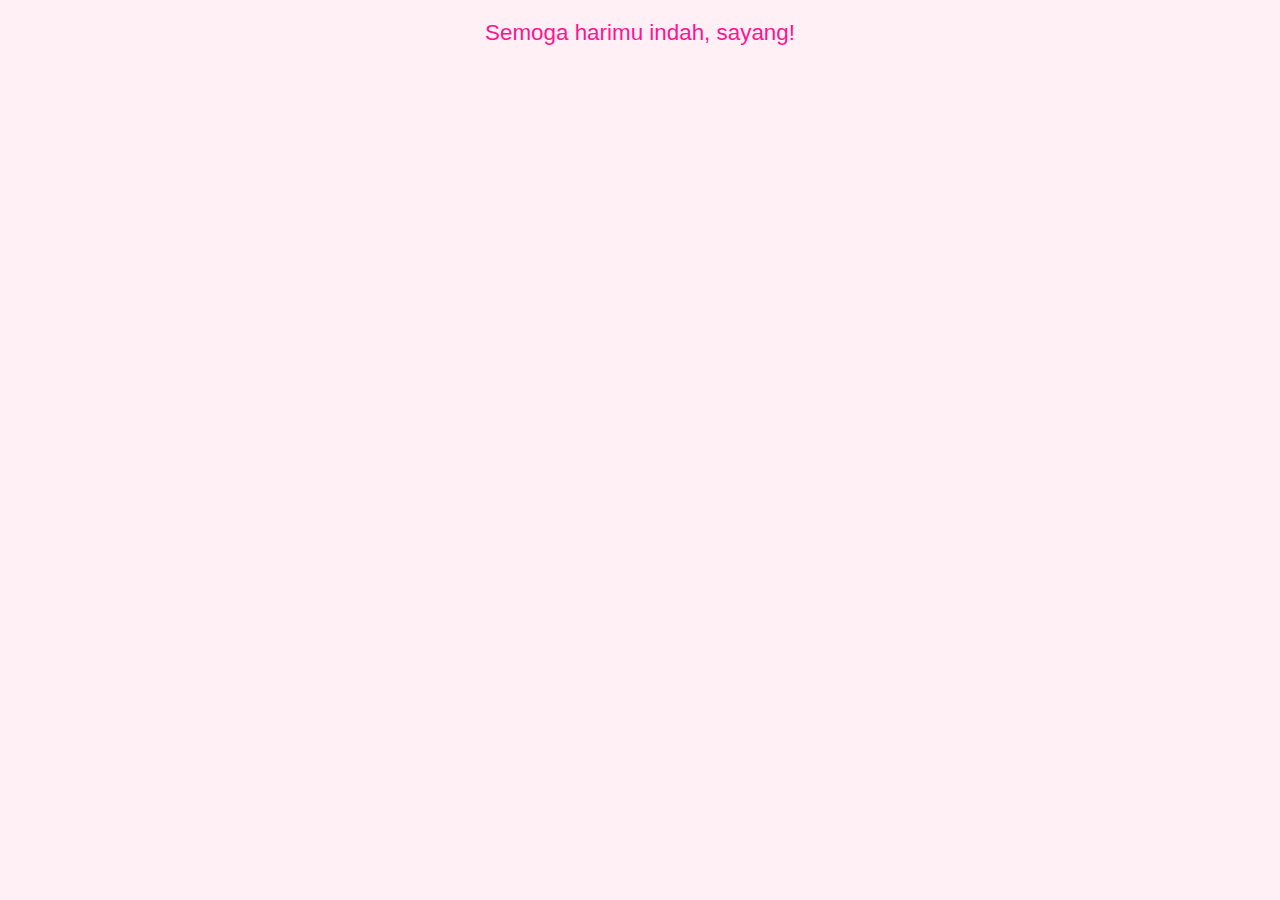
==== semangat/flower.html @ 24b4e1b2 "Update flower.html" ====
<!DOCTYPE html>
<html lang="id">
<head>
  <meta charset="UTF-8">
  <meta name="viewport" content="width=device-width, initial-scale=1.0">
  <title>Bunga Pink Ramai</title>
  <style>
    body {
      margin: 0;
      padding: 0;
      background: #fff0f5;
      display: flex;
      flex-direction: column;
      align-items: center;
      justify-content: flex-start;
      min-height: 100vh;
      font-family: 'Poppins', sans-serif;
    }

    .bunga-wrapper {
      display: flex;
      flex-wrap: wrap;
      justify-content: center;
      align-items: center;
      gap: 20px;
      margin-top: 30px;
    }

    .flower-pink {
      position: relative;
      width: 100px;
      height: 100px;
      animation: fadeIn 1s ease-in;
    }

    .flower-pink.large {
      width: 150px;
      height: 150px;
    }

    .petal {
      width: 60px;
      height: 60px;
      background: #ff69b4;
      border-radius: 50%;
      position: absolute;
      top: 20px;
      left: 20px;
      transform-origin: center;
      opacity: 0;
      animation: bloom 1s ease-out forwards;
    }

    .large .petal {
      width: 80px;
      height: 80px;
      background: #ff1493;
    }

    /* Kelopak luar */
    .petal:nth-child(1) { transform: rotate(0deg) translate(40px); animation-delay: 0.2s; }
    .petal:nth-child(2) { transform: rotate(45deg) translate(40px); animation-delay: 0.3s; }
    .petal:nth-child(3) { transform: rotate(90deg) translate(40px); animation-delay: 0.4s; }
    .petal:nth-child(4) { transform: rotate(135deg) translate(40px); animation-delay: 0.5s; }
    .petal:nth-child(5) { transform: rotate(180deg) translate(40px); animation-delay: 0.6s; }
    .petal:nth-child(6) { transform: rotate(225deg) translate(40px); animation-delay: 0.7s; }
    .petal:nth-child(7) { transform: rotate(270deg) translate(40px); animation-delay: 0.8s; }
    .petal:nth-child(8) { transform: rotate(315deg) translate(40px); animation-delay: 0.9s; }

    @keyframes bloom {
      from { transform: scale(0) translate(40px); opacity: 0; }
      to { transform: scale(1) translate(40px); opacity: 1; }
    }

    @keyframes fadeIn {
      from { opacity: 0; transform: scale(0.9); }
      to { opacity: 1; transform: scale(1); }
    }

    .message {
      text-align: center;
      color: #ff1493;
      font-size: 1.4rem;
      margin-top: 20px;
      padding: 0 1rem;
    }

    @media screen and (max-width: 600px) {
      .message {
        font-size: 1.1rem;
      }
    }
  </style>
</head>
<body>

<audio autoplay loop>
  <source src="audio/tulus-hati-hati-di-jalan.mp3" type="audio/mpeg">
  Your browser does not support the audio element.
</audio>

  <div class="message">Semoga harimu indah, sayang!</div>
  <div class="bunga-wrapper">
    <!-- Bunga utama berlapis -->
    <div class="flower-pink large">
      <div class="petal"></div><div class="petal"></div>
      <div class="petal"></div><div class="petal"></div>
      <div class="petal"></div><div class="petal"></div>
      <div class="petal"></div><div class="petal"></div>
    </div>
    <!-- Beberapa bunga kecil -->
    <div class="flower-pink">
      <div class="petal"></div><div class="petal"></div>
      <div class="petal"></div><div class="petal"></div>
      <div class="petal"></div><div class="petal"></div>
      <div class="petal"></div><div class="petal"></div>
    </div>
    <div class="flower-pink">
      <div class="petal"></div><div class="petal"></div>
      <div class="petal"></div><div class="petal"></div>
      <div class="petal"></div><div class="petal"></div>
      <div class="petal"></div><div class="petal"></div>
    </div>
    <div class="flower-pink">
      <div class="petal"></div><div class="petal"></div>
      <div class="petal"></div><div class="petal"></div>
      <div class="petal"></div><div class="petal"></div>
      <div class="petal"></div><div class="petal"></div>
    </div>
  </div>
</body>
</html>
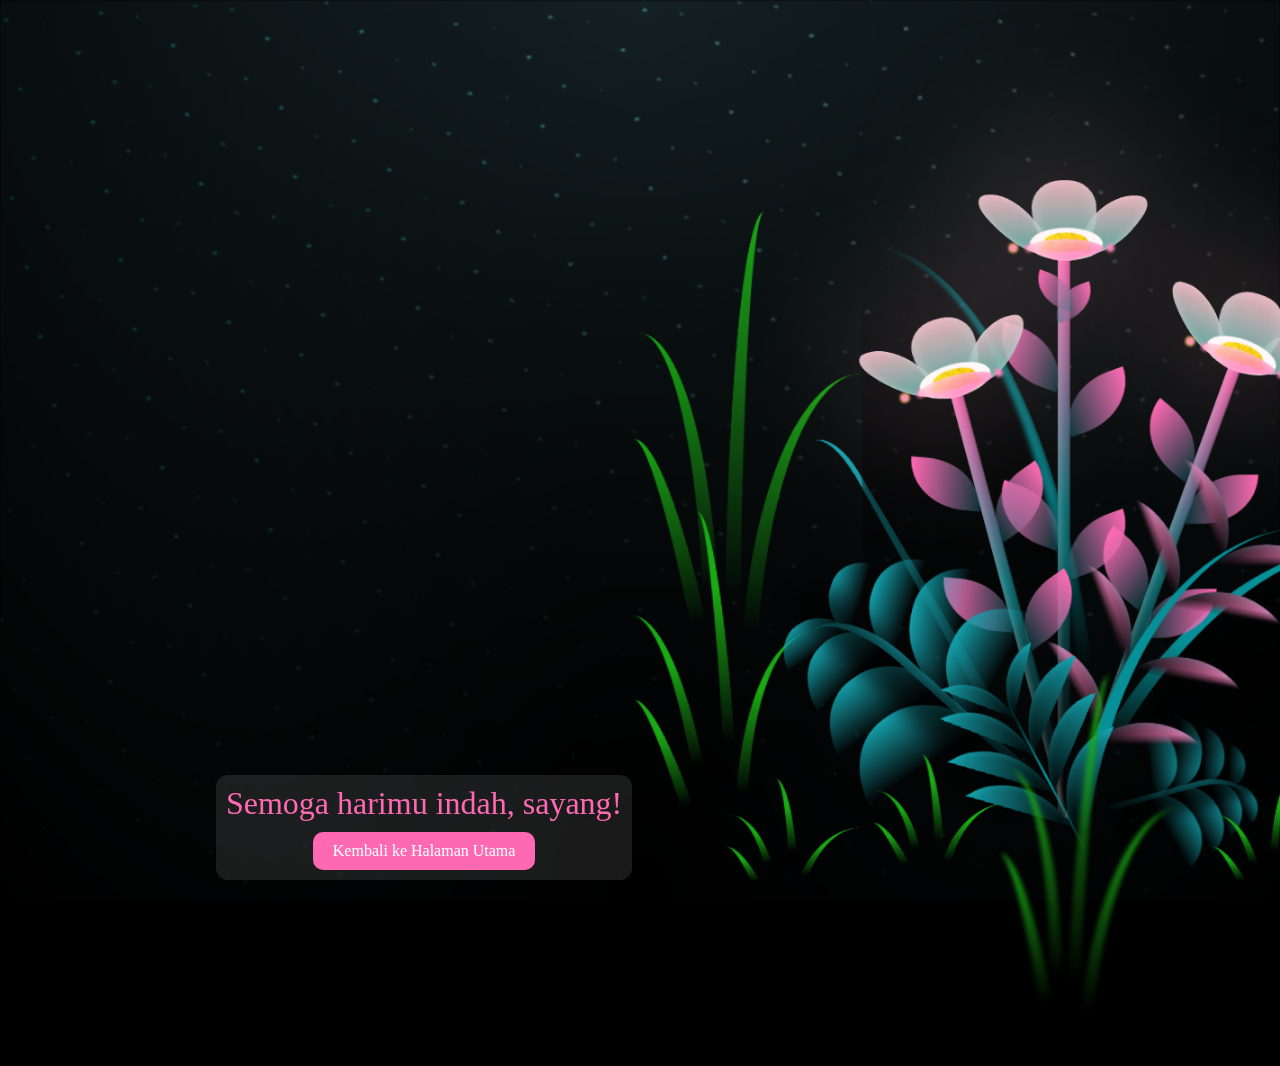
==== commit 0b1cd116: "Update flower.html" ====
--- a/semangat/flower.html
+++ b/semangat/flower.html
@@ -1,133 +1,409 @@
-
 <!DOCTYPE html>
-<html lang="id">
+<html lang="en">
 <head>
-  <meta charset="UTF-8">
-  <meta name="viewport" content="width=device-width, initial-scale=1.0">
-  <title>Bunga Pink Ramai</title>
-  <style>
+    <meta charset="UTF-8">
+    <meta http-equiv="X-UA-Compatible" content="IE=edge">
+    <meta name="viewport" content="width=device-width, initial-scale=1.0">
+    <link rel="stylesheet" href="css/main.css">
+    <link rel="icon" href="img/flowers.png" type="image/x-icon">
+    <title>flowers</title>
+
+    <style>
+        .flower-message {
+            text-align: center;
+            color: #ff69b4;
+            font-size: 1.5rem;
+            margin: 20px auto;
+            animation: fadeIn 2s ease-in-out;
+            max-width: 90%;
+        }
+
+        .flower-message p {
+            margin: 0;
+        }
+
+        .flower-message a {
+            display: inline-block;
+            margin-top: 10px;
+            padding: 10px 20px;
+            background: #ff69b4;
+            color: white;
+            text-decoration: none;
+            border-radius: 10px;
+            font-size: 1rem;
+            transition: background 0.3s ease;
+        }
+
+        .flower-message a:hover {
+            background: #ff85c1;
+        }
+
+        @keyframes fadeIn {
+            from { opacity: 0; transform: translateY(-10px); }
+            to { opacity: 1; transform: translateY(0); }
+        }
+
+        @media screen and (max-width: 600px) {
+            .flower-message {
+                font-size: 1.2rem;
+            }
+            .flower-message a {
+                font-size: 0.9rem;
+                padding: 8px 16px;
+            }
+        }
+    </style>
+
+
+<style>
     body {
-      margin: 0;
-      padding: 0;
-      background: #fff0f5;
-      display: flex;
-      flex-direction: column;
-      align-items: center;
-      justify-content: flex-start;
-      min-height: 100vh;
-      font-family: 'Poppins', sans-serif;
+        margin: 0;
+        padding: 0;
+        overflow-x: hidden;
     }
 
-    .bunga-wrapper {
-      display: flex;
-      flex-wrap: wrap;
-      justify-content: center;
-      align-items: center;
-      gap: 20px;
-      margin-top: 30px;
+    .flowers {
+        display: flex;
+        justify-content: center;
+        align-items: center;
+        flex-wrap: wrap;
+        margin: 20px auto 0 auto;
+        max-width: 100%;
     }
 
-    .flower-pink {
-      position: relative;
-      width: 100px;
-      height: 100px;
-      animation: fadeIn 1s ease-in;
+    .flower-message {
+        position: relative;
+        z-index: 10;
+        background: rgba(255, 255, 255, 0.1);
+        padding: 10px;
+        border-radius: 12px;
     }
 
-    .flower-pink.large {
-      width: 150px;
-      height: 150px;
+    @media screen and (max-width: 574px) {
+        .flower-message {
+            font-size: 1rem;
+            padding: 8px;
+        }
+
+        .flower-message a {
+            font-size: 0.85rem;
+            padding: 6px 14px;
+        }
     }
-
-    .petal {
-      width: 60px;
-      height: 60px;
-      background: #ff69b4;
-      border-radius: 50%;
-      position: absolute;
-      top: 20px;
-      left: 20px;
-      transform-origin: center;
-      opacity: 0;
-      animation: bloom 1s ease-out forwards;
-    }
-
-    .large .petal {
-      width: 80px;
-      height: 80px;
-      background: #ff1493;
-    }
-
-    /* Kelopak luar */
-    .petal:nth-child(1) { transform: rotate(0deg) translate(40px); animation-delay: 0.2s; }
-    .petal:nth-child(2) { transform: rotate(45deg) translate(40px); animation-delay: 0.3s; }
-    .petal:nth-child(3) { transform: rotate(90deg) translate(40px); animation-delay: 0.4s; }
-    .petal:nth-child(4) { transform: rotate(135deg) translate(40px); animation-delay: 0.5s; }
-    .petal:nth-child(5) { transform: rotate(180deg) translate(40px); animation-delay: 0.6s; }
-    .petal:nth-child(6) { transform: rotate(225deg) translate(40px); animation-delay: 0.7s; }
-    .petal:nth-child(7) { transform: rotate(270deg) translate(40px); animation-delay: 0.8s; }
-    .petal:nth-child(8) { transform: rotate(315deg) translate(40px); animation-delay: 0.9s; }
-
-    @keyframes bloom {
-      from { transform: scale(0) translate(40px); opacity: 0; }
-      to { transform: scale(1) translate(40px); opacity: 1; }
-    }
-
-    @keyframes fadeIn {
-      from { opacity: 0; transform: scale(0.9); }
-      to { opacity: 1; transform: scale(1); }
-    }
-
-    .message {
-      text-align: center;
-      color: #ff1493;
-      font-size: 1.4rem;
-      margin-top: 20px;
-      padding: 0 1rem;
-    }
-
-    @media screen and (max-width: 600px) {
-      .message {
-        font-size: 1.1rem;
-      }
-    }
-  </style>
+</style>
+
 </head>
-<body>
+<body class="container">
 
 <audio autoplay loop>
-  <source src="audio/tulus-hati-hati-di-jalan.mp3" type="audio/mpeg">
-  Your browser does not support the audio element.
+    <source src="audio/tulus-hati-hati-di-jalan.mp3" type="audio/mpeg">
+    Your browser does not support the audio element.
 </audio>
 
-  <div class="message">Semoga harimu indah, sayang!</div>
-  <div class="bunga-wrapper">
-    <!-- Bunga utama berlapis -->
-    <div class="flower-pink large">
-      <div class="petal"></div><div class="petal"></div>
-      <div class="petal"></div><div class="petal"></div>
-      <div class="petal"></div><div class="petal"></div>
-      <div class="petal"></div><div class="petal"></div>
+
+    <div class="flower-message" style="text-align:center; color:#ff69b4; font-size:2rem; margin-top:20px;">
+        <p>Semoga harimu indah, sayang!</p>
+        <a href="index.html" style="display:inline-block; margin-top:10px; padding:10px 20px; background:#ff69b4; color:white; text-decoration:none; border-radius:10px;">Kembali ke Halaman Utama</a>
     </div>
-    <!-- Beberapa bunga kecil -->
-    <div class="flower-pink">
-      <div class="petal"></div><div class="petal"></div>
-      <div class="petal"></div><div class="petal"></div>
-      <div class="petal"></div><div class="petal"></div>
-      <div class="petal"></div><div class="petal"></div>
+
+  <!-- Pembuat code: https://codepen.io/mdusmanansari/pen/BamepLe -->
+    <div class="night"></div>
+    <div class="flowers">
+      <div class="flower flower--1">
+        <div class="flower__leafs flower__leafs--1">
+          <div class="flower__leaf flower__leaf--1"></div>
+          <div class="flower__leaf flower__leaf--2"></div>
+          <div class="flower__leaf flower__leaf--3"></div>
+          <div class="flower__leaf flower__leaf--4"></div>
+          <div class="flower__white-circle"></div>
+  
+          <div class="flower__light flower__light--1"></div>
+          <div class="flower__light flower__light--2"></div>
+          <div class="flower__light flower__light--3"></div>
+          <div class="flower__light flower__light--4"></div>
+          <div class="flower__light flower__light--5"></div>
+          <div class="flower__light flower__light--6"></div>
+          <div class="flower__light flower__light--7"></div>
+          <div class="flower__light flower__light--8"></div>
+  
+        </div>
+        <div class="flower__line">
+          <div class="flower__line__leaf flower__line__leaf--1"></div>
+          <div class="flower__line__leaf flower__line__leaf--2"></div>
+          <div class="flower__line__leaf flower__line__leaf--3"></div>
+          <div class="flower__line__leaf flower__line__leaf--4"></div>
+          <div class="flower__line__leaf flower__line__leaf--5"></div>
+          <div class="flower__line__leaf flower__line__leaf--6"></div>
+        </div>
+      </div>
+  
+      <div class="flower flower--2">
+        <div class="flower__leafs flower__leafs--2">
+          <div class="flower__leaf flower__leaf--1"></div>
+          <div class="flower__leaf flower__leaf--2"></div>
+          <div class="flower__leaf flower__leaf--3"></div>
+          <div class="flower__leaf flower__leaf--4"></div>
+          <div class="flower__white-circle"></div>
+  
+          <div class="flower__light flower__light--1"></div>
+          <div class="flower__light flower__light--2"></div>
+          <div class="flower__light flower__light--3"></div>
+          <div class="flower__light flower__light--4"></div>
+          <div class="flower__light flower__light--5"></div>
+          <div class="flower__light flower__light--6"></div>
+          <div class="flower__light flower__light--7"></div>
+          <div class="flower__light flower__light--8"></div>
+  
+        </div>
+        <div class="flower__line">
+          <div class="flower__line__leaf flower__line__leaf--1"></div>
+          <div class="flower__line__leaf flower__line__leaf--2"></div>
+          <div class="flower__line__leaf flower__line__leaf--3"></div>
+          <div class="flower__line__leaf flower__line__leaf--4"></div>
+        </div>
+      </div>
+  
+      <div class="flower flower--3">
+        <div class="flower__leafs flower__leafs--3">
+          <div class="flower__leaf flower__leaf--1"></div>
+          <div class="flower__leaf flower__leaf--2"></div>
+          <div class="flower__leaf flower__leaf--3"></div>
+          <div class="flower__leaf flower__leaf--4"></div>
+          <div class="flower__white-circle"></div>
+  
+          <div class="flower__light flower__light--1"></div>
+          <div class="flower__light flower__light--2"></div>
+          <div class="flower__light flower__light--3"></div>
+          <div class="flower__light flower__light--4"></div>
+          <div class="flower__light flower__light--5"></div>
+          <div class="flower__light flower__light--6"></div>
+          <div class="flower__light flower__light--7"></div>
+          <div class="flower__light flower__light--8"></div>
+  
+        </div>
+        <div class="flower__line">
+          <div class="flower__line__leaf flower__line__leaf--1"></div>
+          <div class="flower__line__leaf flower__line__leaf--2"></div>
+          <div class="flower__line__leaf flower__line__leaf--3"></div>
+          <div class="flower__line__leaf flower__line__leaf--4"></div>
+        </div>
+      </div>
+  
+      <div class="grow-ans" style="--d:1.2s">
+        <div class="flower__g-long">
+          <div class="flower__g-long__top"></div>
+          <div class="flower__g-long__bottom"></div>
+        </div>
+      </div>
+  
+      <div class="growing-grass">
+        <div class="flower__grass flower__grass--1">
+          <div class="flower__grass--top"></div>
+          <div class="flower__grass--bottom"></div>
+          <div class="flower__grass__leaf flower__grass__leaf--1"></div>
+          <div class="flower__grass__leaf flower__grass__leaf--2"></div>
+          <div class="flower__grass__leaf flower__grass__leaf--3"></div>
+          <div class="flower__grass__leaf flower__grass__leaf--4"></div>
+          <div class="flower__grass__leaf flower__grass__leaf--5"></div>
+          <div class="flower__grass__leaf flower__grass__leaf--6"></div>
+          <div class="flower__grass__leaf flower__grass__leaf--7"></div>
+          <div class="flower__grass__leaf flower__grass__leaf--8"></div>
+          <div class="flower__grass__overlay"></div>
+        </div>
+      </div>
+  
+      <div class="growing-grass">
+        <div class="flower__grass flower__grass--2">
+          <div class="flower__grass--top"></div>
+          <div class="flower__grass--bottom"></div>
+          <div class="flower__grass__leaf flower__grass__leaf--1"></div>
+          <div class="flower__grass__leaf flower__grass__leaf--2"></div>
+          <div class="flower__grass__leaf flower__grass__leaf--3"></div>
+          <div class="flower__grass__leaf flower__grass__leaf--4"></div>
+          <div class="flower__grass__leaf flower__grass__leaf--5"></div>
+          <div class="flower__grass__leaf flower__grass__leaf--6"></div>
+          <div class="flower__grass__leaf flower__grass__leaf--7"></div>
+          <div class="flower__grass__leaf flower__grass__leaf--8"></div>
+          <div class="flower__grass__overlay"></div>
+        </div>
+      </div>
+  
+      <div class="grow-ans" style="--d:2.4s">
+        <div class="flower__g-right flower__g-right--1">
+          <div class="leaf"></div>
+        </div>
+      </div>
+  
+      <div class="grow-ans" style="--d:2.8s">
+        <div class="flower__g-right flower__g-right--2">
+          <div class="leaf"></div>
+        </div>
+      </div>
+  
+      <div class="grow-ans" style="--d:2.8s">
+        <div class="flower__g-front">
+          <div class="flower__g-front__leaf-wrapper flower__g-front__leaf-wrapper--1">
+            <div class="flower__g-front__leaf"></div>
+          </div>
+          <div class="flower__g-front__leaf-wrapper flower__g-front__leaf-wrapper--2">
+            <div class="flower__g-front__leaf"></div>
+          </div>
+          <div class="flower__g-front__leaf-wrapper flower__g-front__leaf-wrapper--3">
+            <div class="flower__g-front__leaf"></div>
+          </div>
+          <div class="flower__g-front__leaf-wrapper flower__g-front__leaf-wrapper--4">
+            <div class="flower__g-front__leaf"></div>
+          </div>
+          <div class="flower__g-front__leaf-wrapper flower__g-front__leaf-wrapper--5">
+            <div class="flower__g-front__leaf"></div>
+          </div>
+          <div class="flower__g-front__leaf-wrapper flower__g-front__leaf-wrapper--6">
+            <div class="flower__g-front__leaf"></div>
+          </div>
+          <div class="flower__g-front__leaf-wrapper flower__g-front__leaf-wrapper--7">
+            <div class="flower__g-front__leaf"></div>
+          </div>
+          <div class="flower__g-front__leaf-wrapper flower__g-front__leaf-wrapper--8">
+            <div class="flower__g-front__leaf"></div>
+          </div>
+          <div class="flower__g-front__line"></div>
+        </div>
+      </div>
+  
+      <div class="grow-ans" style="--d:3.2s">
+        <div class="flower__g-fr">
+          <div class="leaf"></div>
+          <div class="flower__g-fr__leaf flower__g-fr__leaf--1"></div>
+          <div class="flower__g-fr__leaf flower__g-fr__leaf--2"></div>
+          <div class="flower__g-fr__leaf flower__g-fr__leaf--3"></div>
+          <div class="flower__g-fr__leaf flower__g-fr__leaf--4"></div>
+          <div class="flower__g-fr__leaf flower__g-fr__leaf--5"></div>
+          <div class="flower__g-fr__leaf flower__g-fr__leaf--6"></div>
+          <div class="flower__g-fr__leaf flower__g-fr__leaf--7"></div>
+          <div class="flower__g-fr__leaf flower__g-fr__leaf--8"></div>
+        </div>
+      </div>
+  
+      <div class="long-g long-g--0">
+        <div class="grow-ans" style="--d:3s">
+          <div class="leaf leaf--0"></div>
+        </div>
+        <div class="grow-ans" style="--d:2.2s">
+          <div class="leaf leaf--1"></div>
+        </div>
+        <div class="grow-ans" style="--d:3.4s">
+          <div class="leaf leaf--2"></div>
+        </div>
+        <div class="grow-ans" style="--d:3.6s">
+          <div class="leaf leaf--3"></div>
+        </div>
+      </div>
+  
+      <div class="long-g long-g--1">
+        <div class="grow-ans" style="--d:3.6s">
+          <div class="leaf leaf--0"></div>
+        </div>
+        <div class="grow-ans" style="--d:3.8s">
+          <div class="leaf leaf--1"></div>
+        </div>
+        <div class="grow-ans" style="--d:4s">
+          <div class="leaf leaf--2"></div>
+        </div>
+        <div class="grow-ans" style="--d:4.2s">
+          <div class="leaf leaf--3"></div>
+        </div>
+      </div>
+  
+      <div class="long-g long-g--2">
+        <div class="grow-ans" style="--d:4s">
+          <div class="leaf leaf--0"></div>
+        </div>
+        <div class="grow-ans" style="--d:4.2s">
+          <div class="leaf leaf--1"></div>
+        </div>
+        <div class="grow-ans" style="--d:4.4s">
+          <div class="leaf leaf--2"></div>
+        </div>
+        <div class="grow-ans" style="--d:4.6s">
+          <div class="leaf leaf--3"></div>
+        </div>
+      </div>
+  
+      <div class="long-g long-g--3">
+        <div class="grow-ans" style="--d:4s">
+          <div class="leaf leaf--0"></div>
+        </div>
+        <div class="grow-ans" style="--d:4.2s">
+          <div class="leaf leaf--1"></div>
+        </div>
+        <div class="grow-ans" style="--d:3s">
+          <div class="leaf leaf--2"></div>
+        </div>
+        <div class="grow-ans" style="--d:3.6s">
+          <div class="leaf leaf--3"></div>
+        </div>
+      </div>
+  
+      <div class="long-g long-g--4">
+        <div class="grow-ans" style="--d:4s">
+          <div class="leaf leaf--0"></div>
+        </div>
+        <div class="grow-ans" style="--d:4.2s">
+          <div class="leaf leaf--1"></div>
+        </div>
+        <div class="grow-ans" style="--d:3s">
+          <div class="leaf leaf--2"></div>
+        </div>
+        <div class="grow-ans" style="--d:3.6s">
+          <div class="leaf leaf--3"></div>
+        </div>
+      </div>
+  
+      <div class="long-g long-g--5">
+        <div class="grow-ans" style="--d:4s">
+          <div class="leaf leaf--0"></div>
+        </div>
+        <div class="grow-ans" style="--d:4.2s">
+          <div class="leaf leaf--1"></div>
+        </div>
+        <div class="grow-ans" style="--d:3s">
+          <div class="leaf leaf--2"></div>
+        </div>
+        <div class="grow-ans" style="--d:3.6s">
+          <div class="leaf leaf--3"></div>
+        </div>
+      </div>
+  
+      <div class="long-g long-g--6">
+        <div class="grow-ans" style="--d:4.2s">
+          <div class="leaf leaf--0"></div>
+        </div>
+        <div class="grow-ans" style="--d:4.4s">
+          <div class="leaf leaf--1"></div>
+        </div>
+        <div class="grow-ans" style="--d:4.6s">
+          <div class="leaf leaf--2"></div>
+        </div>
+        <div class="grow-ans" style="--d:4.8s">
+          <div class="leaf leaf--3"></div>
+        </div>
+      </div>
+  
+      <div class="long-g long-g--7">
+        <div class="grow-ans" style="--d:3s">
+          <div class="leaf leaf--0"></div>
+        </div>
+        <div class="grow-ans" style="--d:3.2s">
+          <div class="leaf leaf--1"></div>
+        </div>
+        <div class="grow-ans" style="--d:3.5s">
+          <div class="leaf leaf--2"></div>
+        </div>
+        <div class="grow-ans" style="--d:3.6s">
+          <div class="leaf leaf--3"></div>
+        </div>
+      </div>
     </div>
-    <div class="flower-pink">
-      <div class="petal"></div><div class="petal"></div>
-      <div class="petal"></div><div class="petal"></div>
-      <div class="petal"></div><div class="petal"></div>
-      <div class="petal"></div><div class="petal"></div>
-    </div>
-    <div class="flower-pink">
-      <div class="petal"></div><div class="petal"></div>
-      <div class="petal"></div><div class="petal"></div>
-      <div class="petal"></div><div class="petal"></div>
-      <div class="petal"></div><div class="petal"></div>
-    </div>
-  </div>
-</body>
+    <script src="main.js"></script>
+  </body>
 </html>
--- a/semangat/css/main.css
+++ b/semangat/css/main.css
@@ -0,0 +1,1321 @@
+*,
+*::after,
+*::before {
+  padding: 0;
+  margin: 0;
+  box-sizing: border-box;
+}
+
+:root {
+  --dark-color: #000;
+}
+
+body {
+  display: flex;
+  align-items: flex-end;
+  justify-content: center;
+  min-height: 100vh;
+  background-color: var(--dark-color);
+  overflow: hidden;
+  perspective: 1000px;
+}
+
+.night {
+  position: fixed;
+  left: 50%;
+  top: 0;
+  transform: translateX(-50%);
+  width: 100%;
+  height: 100%;
+  filter: blur(0.1vmin);
+  background-image: radial-gradient(ellipse at top, transparent 0%, var(--dark-color)), radial-gradient(ellipse at bottom, var(--dark-color), rgba(145, 233, 255, 0.2)), repeating-linear-gradient(220deg, rgb(0, 0, 0) 0px, rgb(0, 0, 0) 19px, transparent 19px, transparent 22px), repeating-linear-gradient(189deg, rgb(0, 0, 0) 0px, rgb(0, 0, 0) 19px, transparent 19px, transparent 22px), repeating-linear-gradient(148deg, rgb(0, 0, 0) 0px, rgb(0, 0, 0) 19px, transparent 19px, transparent 22px), linear-gradient(90deg, rgb(0, 255, 250), rgb(240, 240, 240));
+}
+
+.flowers {
+  position: relative;
+  transform: scale(0.9);
+}
+
+.flower {
+  position: absolute;
+  bottom: 10vmin;
+  transform-origin: bottom center;
+  z-index: 10;
+  --fl-speed: 0.8s;
+}
+.flower--1 {
+  -webkit-animation: moving-flower-1 4s linear infinite;
+          animation: moving-flower-1 4s linear infinite;
+}
+.flower--1 .flower__line {
+  height: 70vmin;
+  -webkit-animation-delay: 0.3s;
+          animation-delay: 0.3s;
+}
+.flower--1 .flower__line__leaf--1 {
+  -webkit-animation: blooming-leaf-right var(--fl-speed) 1.6s backwards;
+          animation: blooming-leaf-right var(--fl-speed) 1.6s backwards;
+}
+.flower--1 .flower__line__leaf--2 {
+  -webkit-animation: blooming-leaf-right var(--fl-speed) 1.4s backwards;
+          animation: blooming-leaf-right var(--fl-speed) 1.4s backwards;
+}
+.flower--1 .flower__line__leaf--3 {
+  -webkit-animation: blooming-leaf-left var(--fl-speed) 1.2s backwards;
+          animation: blooming-leaf-left var(--fl-speed) 1.2s backwards;
+}
+.flower--1 .flower__line__leaf--4 {
+  -webkit-animation: blooming-leaf-left var(--fl-speed) 1s backwards;
+          animation: blooming-leaf-left var(--fl-speed) 1s backwards;
+}
+.flower--1 .flower__line__leaf--5 {
+  -webkit-animation: blooming-leaf-right var(--fl-speed) 1.8s backwards;
+          animation: blooming-leaf-right var(--fl-speed) 1.8s backwards;
+}
+.flower--1 .flower__line__leaf--6 {
+  -webkit-animation: blooming-leaf-left var(--fl-speed) 2s backwards;
+          animation: blooming-leaf-left var(--fl-speed) 2s backwards;
+}
+.flower--2 {
+  left: 50%;
+  transform: rotate(20deg);
+  -webkit-animation: moving-flower-2 4s linear infinite;
+          animation: moving-flower-2 4s linear infinite;
+}
+.flower--2 .flower__line {
+  height: 60vmin;
+  -webkit-animation-delay: 0.6s;
+          animation-delay: 0.6s;
+}
+.flower--2 .flower__line__leaf--1 {
+  -webkit-animation: blooming-leaf-right var(--fl-speed) 1.9s backwards;
+          animation: blooming-leaf-right var(--fl-speed) 1.9s backwards;
+}
+.flower--2 .flower__line__leaf--2 {
+  -webkit-animation: blooming-leaf-right var(--fl-speed) 1.7s backwards;
+          animation: blooming-leaf-right var(--fl-speed) 1.7s backwards;
+}
+.flower--2 .flower__line__leaf--3 {
+  -webkit-animation: blooming-leaf-left var(--fl-speed) 1.5s backwards;
+          animation: blooming-leaf-left var(--fl-speed) 1.5s backwards;
+}
+.flower--2 .flower__line__leaf--4 {
+  -webkit-animation: blooming-leaf-left var(--fl-speed) 1.3s backwards;
+          animation: blooming-leaf-left var(--fl-speed) 1.3s backwards;
+}
+.flower--3 {
+  left: 50%;
+  transform: rotate(-15deg);
+  -webkit-animation: moving-flower-3 4s linear infinite;
+          animation: moving-flower-3 4s linear infinite;
+}
+.flower--3 .flower__line {
+  -webkit-animation-delay: 0.9s;
+          animation-delay: 0.9s;
+}
+.flower--3 .flower__line__leaf--1 {
+  -webkit-animation: blooming-leaf-right var(--fl-speed) 2.5s backwards;
+          animation: blooming-leaf-right var(--fl-speed) 2.5s backwards;
+}
+.flower--3 .flower__line__leaf--2 {
+  -webkit-animation: blooming-leaf-right var(--fl-speed) 2.3s backwards;
+          animation: blooming-leaf-right var(--fl-speed) 2.3s backwards;
+}
+.flower--3 .flower__line__leaf--3 {
+  -webkit-animation: blooming-leaf-left var(--fl-speed) 2.1s backwards;
+          animation: blooming-leaf-left var(--fl-speed) 2.1s backwards;
+}
+.flower--3 .flower__line__leaf--4 {
+  -webkit-animation: blooming-leaf-left var(--fl-speed) 1.9s backwards;
+          animation: blooming-leaf-left var(--fl-speed) 1.9s backwards;
+}
+.flower__leafs {
+  position: relative;
+  -webkit-animation: blooming-flower 2s backwards;
+          animation: blooming-flower 2s backwards;
+}
+.flower__leafs--1 {
+  -webkit-animation-delay: 1.1s;
+          animation-delay: 1.1s;
+}
+.flower__leafs--2 {
+  -webkit-animation-delay: 1.4s;
+          animation-delay: 1.4s;
+}
+.flower__leafs--3 {
+  -webkit-animation-delay: 1.7s;
+          animation-delay: 1.7s;
+}
+.flower__leafs::after {
+  content: "";
+  position: absolute;
+  left: 0;
+  top: 0;
+  transform: translate(-50%, -100%);
+  width: 8vmin;
+  height: 8vmin;
+  background-color: #ffb6c1;
+  filter: blur(10vmin);
+}
+.flower__leaf {
+  position: absolute;
+  bottom: 0;
+  left: 50%;
+  width: 8vmin;
+  height: 11vmin;
+  border-radius: 51% 49% 47% 53%/44% 45% 55% 69%;
+  background-color: #ffc0cb;
+  background-image: linear-gradient(to top, #54b8aa, #ffc0cb);
+  transform-origin: bottom center;
+  opacity: 0.9;
+  box-shadow: inset 0 0 2vmin rgba(255, 255, 255, 0.5);
+}
+.flower__leaf--1 {
+  transform: translate(-10%, 1%) rotateY(40deg) rotateX(-50deg);
+}
+.flower__leaf--2 {
+  transform: translate(-50%, -4%) rotateX(40deg);
+}
+.flower__leaf--3 {
+  transform: translate(-90%, 0%) rotateY(45deg) rotateX(50deg);
+}
+.flower__leaf--4 {
+  width: 8vmin;
+  height: 8vmin;
+  transform-origin: bottom left;
+  border-radius: 4vmin 10vmin 4vmin 4vmin;
+  transform: translate(0%, 18%) rotateX(70deg) rotate(-43deg);
+  background-image: linear-gradient(to top, #ff69b4, #ffc0cb);
+  z-index: 1;
+  opacity: 0.8;
+}
+.flower__white-circle {
+  position: absolute;
+  left: -3.5vmin;
+  top: -3vmin;
+  width: 9vmin;
+  height: 4vmin;
+  border-radius: 50%;
+  background-color: #fff;
+}
+.flower__white-circle::after {
+  content: "";
+  position: absolute;
+  left: 50%;
+  top: 45%;
+  transform: translate(-50%, -50%);
+  width: 60%;
+  height: 60%;
+  border-radius: inherit;
+  background-image: repeating-linear-gradient(135deg, rgba(0, 0, 0, 0.03) 0px, rgba(0, 0, 0, 0.03) 1px, transparent 1px, transparent 12px), repeating-linear-gradient(45deg, rgba(0, 0, 0, 0.03) 0px, rgba(0, 0, 0, 0.03) 1px, transparent 1px, transparent 12px), repeating-linear-gradient(67.5deg, rgba(0, 0, 0, 0.03) 0px, rgba(0, 0, 0, 0.03) 1px, transparent 1px, transparent 12px), repeating-linear-gradient(135deg, rgba(0, 0, 0, 0.03) 0px, rgba(0, 0, 0, 0.03) 1px, transparent 1px, transparent 12px), repeating-linear-gradient(45deg, rgba(0, 0, 0, 0.03) 0px, rgba(0, 0, 0, 0.03) 1px, transparent 1px, transparent 12px), repeating-linear-gradient(112.5deg, rgba(0, 0, 0, 0.03) 0px, rgba(0, 0, 0, 0.03) 1px, transparent 1px, transparent 12px), repeating-linear-gradient(112.5deg, rgba(0, 0, 0, 0.03) 0px, rgba(0, 0, 0, 0.03) 1px, transparent 1px, transparent 12px), repeating-linear-gradient(45deg, rgba(0, 0, 0, 0.03) 0px, rgba(0, 0, 0, 0.03) 1px, transparent 1px, transparent 12px), repeating-linear-gradient(22.5deg, rgba(0, 0, 0, 0.03) 0px, rgba(0, 0, 0, 0.03) 1px, transparent 1px, transparent 12px), repeating-linear-gradient(45deg, rgba(0, 0, 0, 0.03) 0px, rgba(0, 0, 0, 0.03) 1px, transparent 1px, transparent 12px), repeating-linear-gradient(22.5deg, rgba(0, 0, 0, 0.03) 0px, rgba(0, 0, 0, 0.03) 1px, transparent 1px, transparent 12px), repeating-linear-gradient(135deg, rgba(0, 0, 0, 0.03) 0px, rgba(0, 0, 0, 0.03) 1px, transparent 1px, transparent 12px), repeating-linear-gradient(157.5deg, rgba(0, 0, 0, 0.03) 0px, rgba(0, 0, 0, 0.03) 1px, transparent 1px, transparent 12px), repeating-linear-gradient(67.5deg, rgba(0, 0, 0, 0.03) 0px, rgba(0, 0, 0, 0.03) 1px, transparent 1px, transparent 12px), repeating-linear-gradient(67.5deg, rgba(0, 0, 0, 0.03) 0px, rgba(0, 0, 0, 0.03) 1px, transparent 1px, transparent 12px), linear-gradient(90deg, rgb(255, 235, 18), rgb(255, 206, 0));
+}
+.flower__line {
+  height: 55vmin;
+  width: 1.5vmin;
+  background-image: linear-gradient(to left, rgba(0, 0, 0, 0.2), transparent, rgba(255, 255, 255, 0.2)), linear-gradient(to top, transparent 10%, #14757a, #ff69b4);
+  box-shadow: inset 0 0 2px rgba(0, 0, 0, 0.5);
+  -webkit-animation: grow-flower-tree 4s backwards;
+          animation: grow-flower-tree 4s backwards;
+}
+.flower__line__leaf {
+  --w: 7vmin;
+  --h: calc(var(--w) + 2vmin);
+  position: absolute;
+  top: 20%;
+  left: 90%;
+  width: var(--w);
+  height: var(--h);
+  border-top-right-radius: var(--h);
+  border-bottom-left-radius: var(--h);
+  background-image: linear-gradient(to top, rgba(20, 117, 122, 0.4), #ff69b4);
+}
+.flower__line__leaf--1 {
+  transform: rotate(70deg) rotateY(30deg);
+}
+.flower__line__leaf--2 {
+  top: 45%;
+  transform: rotate(70deg) rotateY(30deg);
+}
+.flower__line__leaf--3, .flower__line__leaf--4, .flower__line__leaf--6 {
+  border-top-right-radius: 0;
+  border-bottom-left-radius: 0;
+  border-top-left-radius: var(--h);
+  border-bottom-right-radius: var(--h);
+  left: -460%;
+  top: 12%;
+  transform: rotate(-70deg) rotateY(30deg);
+}
+.flower__line__leaf--4 {
+  top: 40%;
+}
+.flower__line__leaf--5 {
+  top: 0;
+  transform-origin: left;
+  transform: rotate(70deg) rotateY(30deg) scale(0.6);
+}
+.flower__line__leaf--6 {
+  top: -2%;
+  left: -450%;
+  transform-origin: right;
+  transform: rotate(-70deg) rotateY(30deg) scale(0.6);
+}
+.flower__light {
+  position: absolute;
+  bottom: 0vmin;
+  width: 1vmin;
+  height: 1vmin;
+  background-color: rgb(255, 251, 0);
+  border-radius: 50%;
+  filter: blur(0.2vmin);
+  -webkit-animation: light-ans 4s linear infinite backwards;
+          animation: light-ans 4s linear infinite backwards;
+}
+.flower__light:nth-child(odd) {
+  background-color: #ff85c1;
+}
+.flower__light--1 {
+  left: -2vmin;
+  -webkit-animation-delay: 1s;
+          animation-delay: 1s;
+}
+.flower__light--2 {
+  left: 3vmin;
+  -webkit-animation-delay: 0.5s;
+          animation-delay: 0.5s;
+}
+.flower__light--3 {
+  left: -6vmin;
+  -webkit-animation-delay: 0.3s;
+          animation-delay: 0.3s;
+}
+.flower__light--4 {
+  left: 6vmin;
+  -webkit-animation-delay: 0.9s;
+          animation-delay: 0.9s;
+}
+.flower__light--5 {
+  left: -1vmin;
+  -webkit-animation-delay: 1.5s;
+          animation-delay: 1.5s;
+}
+.flower__light--6 {
+  left: -4vmin;
+  -webkit-animation-delay: 3s;
+          animation-delay: 3s;
+}
+.flower__light--7 {
+  left: 3vmin;
+  -webkit-animation-delay: 2s;
+          animation-delay: 2s;
+}
+.flower__light--8 {
+  left: -6vmin;
+  -webkit-animation-delay: 3.5s;
+          animation-delay: 3.5s;
+}
+.flower__grass {
+  --c: #159faa;
+  --line-w: 1.5vmin;
+  position: absolute;
+  bottom: 12vmin;
+  left: -7vmin;
+  display: flex;
+  flex-direction: column;
+  align-items: flex-end;
+  z-index: 20;
+  transform-origin: bottom center;
+  transform: rotate(-48deg) rotateY(40deg);
+}
+.flower__grass--1 {
+  -webkit-animation: moving-grass 2s linear infinite;
+          animation: moving-grass 2s linear infinite;
+}
+.flower__grass--2 {
+  left: 2vmin;
+  bottom: 10vmin;
+  transform: scale(0.5) rotate(75deg) rotateX(10deg) rotateY(-200deg);
+  opacity: 0.8;
+  z-index: 0;
+  -webkit-animation: moving-grass--2 1.5s linear infinite;
+          animation: moving-grass--2 1.5s linear infinite;
+}
+.flower__grass--top {
+  width: 7vmin;
+  height: 10vmin;
+  border-top-right-radius: 100%;
+  border-right: var(--line-w) solid var(--c);
+  transform-origin: bottom center;
+  transform: rotate(-2deg);
+}
+.flower__grass--bottom {
+  margin-top: -2px;
+  width: var(--line-w);
+  height: 25vmin;
+  background-image: linear-gradient(to top, transparent, var(--c));
+}
+.flower__grass__leaf {
+  --size: 10vmin;
+  position: absolute;
+  width: calc(var(--size) * 2.1);
+  height: var(--size);
+  border-top-left-radius: var(--size);
+  border-top-right-radius: var(--size);
+  background-image: linear-gradient(to top, transparent, transparent 30%, var(--c));
+  z-index: 100;
+}
+.flower__grass__leaf--1 {
+  top: -6%;
+  left: 30%;
+  --size: 6vmin;
+  transform: rotate(-20deg);
+  -webkit-animation: growing-grass-ans--1 2s 2.6s backwards;
+          animation: growing-grass-ans--1 2s 2.6s backwards;
+}
+@-webkit-keyframes growing-grass-ans--1 {
+  0% {
+    transform-origin: bottom left;
+    transform: rotate(-20deg) scale(0);
+  }
+}
+@keyframes growing-grass-ans--1 {
+  0% {
+    transform-origin: bottom left;
+    transform: rotate(-20deg) scale(0);
+  }
+}
+.flower__grass__leaf--2 {
+  top: -5%;
+  left: -110%;
+  --size: 6vmin;
+  transform: rotate(10deg);
+  -webkit-animation: growing-grass-ans--2 2s 2.4s linear backwards;
+          animation: growing-grass-ans--2 2s 2.4s linear backwards;
+}
+@-webkit-keyframes growing-grass-ans--2 {
+  0% {
+    transform-origin: bottom right;
+    transform: rotate(10deg) scale(0);
+  }
+}
+@keyframes growing-grass-ans--2 {
+  0% {
+    transform-origin: bottom right;
+    transform: rotate(10deg) scale(0);
+  }
+}
+.flower__grass__leaf--3 {
+  top: 5%;
+  left: 60%;
+  --size: 8vmin;
+  transform: rotate(-18deg) rotateX(-20deg);
+  -webkit-animation: growing-grass-ans--3 2s 2.2s linear backwards;
+          animation: growing-grass-ans--3 2s 2.2s linear backwards;
+}
+@-webkit-keyframes growing-grass-ans--3 {
+  0% {
+    transform-origin: bottom left;
+    transform: rotate(-18deg) rotateX(-20deg) scale(0);
+  }
+}
+@keyframes growing-grass-ans--3 {
+  0% {
+    transform-origin: bottom left;
+    transform: rotate(-18deg) rotateX(-20deg) scale(0);
+  }
+}
+.flower__grass__leaf--4 {
+  top: 6%;
+  left: -135%;
+  --size: 8vmin;
+  transform: rotate(2deg);
+  -webkit-animation: growing-grass-ans--4 2s 2s linear backwards;
+          animation: growing-grass-ans--4 2s 2s linear backwards;
+}
+@-webkit-keyframes growing-grass-ans--4 {
+  0% {
+    transform-origin: bottom right;
+    transform: rotate(2deg) scale(0);
+  }
+}
+@keyframes growing-grass-ans--4 {
+  0% {
+    transform-origin: bottom right;
+    transform: rotate(2deg) scale(0);
+  }
+}
+.flower__grass__leaf--5 {
+  top: 20%;
+  left: 60%;
+  --size: 10vmin;
+  transform: rotate(-24deg) rotateX(-20deg);
+  -webkit-animation: growing-grass-ans--5 2s 1.8s linear backwards;
+          animation: growing-grass-ans--5 2s 1.8s linear backwards;
+}
+@-webkit-keyframes growing-grass-ans--5 {
+  0% {
+    transform-origin: bottom left;
+    transform: rotate(-24deg) rotateX(-20deg) scale(0);
+  }
+}
+@keyframes growing-grass-ans--5 {
+  0% {
+    transform-origin: bottom left;
+    transform: rotate(-24deg) rotateX(-20deg) scale(0);
+  }
+}
+.flower__grass__leaf--6 {
+  top: 22%;
+  left: -180%;
+  --size: 10vmin;
+  transform: rotate(10deg);
+  -webkit-animation: growing-grass-ans--6 2s 1.6s linear backwards;
+          animation: growing-grass-ans--6 2s 1.6s linear backwards;
+}
+@-webkit-keyframes growing-grass-ans--6 {
+  0% {
+    transform-origin: bottom right;
+    transform: rotate(10deg) scale(0);
+  }
+}
+@keyframes growing-grass-ans--6 {
+  0% {
+    transform-origin: bottom right;
+    transform: rotate(10deg) scale(0);
+  }
+}
+.flower__grass__leaf--7 {
+  top: 39%;
+  left: 70%;
+  --size: 10vmin;
+  transform: rotate(-10deg);
+  -webkit-animation: growing-grass-ans--7 2s 1.4s linear backwards;
+          animation: growing-grass-ans--7 2s 1.4s linear backwards;
+}
+@-webkit-keyframes growing-grass-ans--7 {
+  0% {
+    transform-origin: bottom left;
+    transform: rotate(-10deg) scale(0);
+  }
+}
+@keyframes growing-grass-ans--7 {
+  0% {
+    transform-origin: bottom left;
+    transform: rotate(-10deg) scale(0);
+  }
+}
+.flower__grass__leaf--8 {
+  top: 40%;
+  left: -215%;
+  --size: 11vmin;
+  transform: rotate(10deg);
+  -webkit-animation: growing-grass-ans--8 2s 1.2s linear backwards;
+          animation: growing-grass-ans--8 2s 1.2s linear backwards;
+}
+@-webkit-keyframes growing-grass-ans--8 {
+  0% {
+    transform-origin: bottom right;
+    transform: rotate(10deg) scale(0);
+  }
+}
+@keyframes growing-grass-ans--8 {
+  0% {
+    transform-origin: bottom right;
+    transform: rotate(10deg) scale(0);
+  }
+}
+.flower__grass__overlay {
+  position: absolute;
+  top: -10%;
+  right: 0%;
+  width: 100%;
+  height: 100%;
+  background-color: rgba(0, 0, 0, 0.6);
+  filter: blur(1.5vmin);
+  z-index: 100;
+}
+.flower__g-long {
+  --w: 2vmin;
+  --h: 6vmin;
+  --c: #159faa;
+  position: absolute;
+  bottom: 10vmin;
+  left: -3vmin;
+  transform-origin: bottom center;
+  transform: rotate(-30deg) rotateY(-20deg);
+  display: flex;
+  flex-direction: column;
+  align-items: flex-end;
+  -webkit-animation: flower-g-long-ans 3s linear infinite;
+          animation: flower-g-long-ans 3s linear infinite;
+}
+@-webkit-keyframes flower-g-long-ans {
+  0%, 100% {
+    transform: rotate(-30deg) rotateY(-20deg);
+  }
+  50% {
+    transform: rotate(-32deg) rotateY(-20deg);
+  }
+}
+@keyframes flower-g-long-ans {
+  0%, 100% {
+    transform: rotate(-30deg) rotateY(-20deg);
+  }
+  50% {
+    transform: rotate(-32deg) rotateY(-20deg);
+  }
+}
+.flower__g-long__top {
+  top: calc(var(--h) * -1);
+  width: calc(var(--w) + 1vmin);
+  height: var(--h);
+  border-top-right-radius: 100%;
+  border-right: 0.7vmin solid var(--c);
+  transform: translate(-0.7vmin, 1vmin);
+}
+.flower__g-long__bottom {
+  width: var(--w);
+  height: 50vmin;
+  transform-origin: bottom center;
+  background-image: linear-gradient(to top, transparent 30%, var(--c));
+  box-shadow: inset 0 0 2px rgba(0, 0, 0, 0.5);
+  -webkit-clip-path: polygon(35% 0, 65% 1%, 100% 100%, 0% 100%);
+          clip-path: polygon(35% 0, 65% 1%, 100% 100%, 0% 100%);
+}
+.flower__g-right {
+  position: absolute;
+  bottom: 6vmin;
+  left: -2vmin;
+  transform-origin: bottom left;
+  transform: rotate(20deg);
+}
+.flower__g-right .leaf {
+  width: 30vmin;
+  height: 50vmin;
+  border-top-left-radius: 100%;
+  border-left: 2vmin solid #079097;
+  background-image: linear-gradient(to bottom, transparent, var(--dark-color) 60%);
+  -webkit-mask-image: linear-gradient(to top, transparent 30%, #079097 60%);
+}
+.flower__g-right--1 {
+  -webkit-animation: flower-g-right-ans 2.5s linear infinite;
+          animation: flower-g-right-ans 2.5s linear infinite;
+}
+.flower__g-right--2 {
+  left: 5vmin;
+  transform: rotateY(-180deg);
+  -webkit-animation: flower-g-right-ans--2 3s linear infinite;
+          animation: flower-g-right-ans--2 3s linear infinite;
+}
+.flower__g-right--2 .leaf {
+  height: 75vmin;
+  filter: blur(0.3vmin);
+  opacity: 0.8;
+}
+@-webkit-keyframes flower-g-right-ans {
+  0%, 100% {
+    transform: rotate(20deg);
+  }
+  50% {
+    transform: rotate(24deg) rotateX(-20deg);
+  }
+}
+@keyframes flower-g-right-ans {
+  0%, 100% {
+    transform: rotate(20deg);
+  }
+  50% {
+    transform: rotate(24deg) rotateX(-20deg);
+  }
+}
+@-webkit-keyframes flower-g-right-ans--2 {
+  0%, 100% {
+    transform: rotateY(-180deg) rotate(0deg) rotateX(-20deg);
+  }
+  50% {
+    transform: rotateY(-180deg) rotate(6deg) rotateX(-20deg);
+  }
+}
+@keyframes flower-g-right-ans--2 {
+  0%, 100% {
+    transform: rotateY(-180deg) rotate(0deg) rotateX(-20deg);
+  }
+  50% {
+    transform: rotateY(-180deg) rotate(6deg) rotateX(-20deg);
+  }
+}
+.flower__g-front {
+  position: absolute;
+  bottom: 6vmin;
+  left: 2.5vmin;
+  z-index: 100;
+  transform-origin: bottom center;
+  transform: rotate(-28deg) rotateY(30deg) scale(1.04);
+  -webkit-animation: flower__g-front-ans 2s linear infinite;
+          animation: flower__g-front-ans 2s linear infinite;
+}
+@-webkit-keyframes flower__g-front-ans {
+  0%, 100% {
+    transform: rotate(-28deg) rotateY(30deg) scale(1.04);
+  }
+  50% {
+    transform: rotate(-35deg) rotateY(40deg) scale(1.04);
+  }
+}
+@keyframes flower__g-front-ans {
+  0%, 100% {
+    transform: rotate(-28deg) rotateY(30deg) scale(1.04);
+  }
+  50% {
+    transform: rotate(-35deg) rotateY(40deg) scale(1.04);
+  }
+}
+.flower__g-front__line {
+  width: 0.3vmin;
+  height: 20vmin;
+  background-image: linear-gradient(to top, transparent, #079097, transparent 100%);
+  position: relative;
+}
+.flower__g-front__leaf-wrapper {
+  position: absolute;
+  top: 0;
+  left: 0;
+  transform-origin: bottom left;
+  transform: rotate(10deg);
+}
+.flower__g-front__leaf-wrapper:nth-child(even) {
+  left: 0vmin;
+  transform: rotateY(-180deg) rotate(5deg);
+  -webkit-animation: flower__g-front__leaf-left-ans 1s ease-in backwards;
+          animation: flower__g-front__leaf-left-ans 1s ease-in backwards;
+}
+.flower__g-front__leaf-wrapper:nth-child(odd) {
+  -webkit-animation: flower__g-front__leaf-ans 1s ease-in backwards;
+          animation: flower__g-front__leaf-ans 1s ease-in backwards;
+}
+.flower__g-front__leaf-wrapper--1 {
+  top: -8vmin;
+  transform: scale(0.7);
+  -webkit-animation: flower__g-front__leaf-ans 1s 5.5s ease-in backwards !important;
+          animation: flower__g-front__leaf-ans 1s 5.5s ease-in backwards !important;
+}
+.flower__g-front__leaf-wrapper--2 {
+  top: -8vmin;
+  transform: rotateY(-180deg) scale(0.7) !important;
+  -webkit-animation: flower__g-front__leaf-left-ans-2 1s 4.6s ease-in backwards !important;
+          animation: flower__g-front__leaf-left-ans-2 1s 4.6s ease-in backwards !important;
+}
+.flower__g-front__leaf-wrapper--3 {
+  top: -3vmin;
+  -webkit-animation: flower__g-front__leaf-ans 1s 4.6s ease-in backwards;
+          animation: flower__g-front__leaf-ans 1s 4.6s ease-in backwards;
+}
+.flower__g-front__leaf-wrapper--4 {
+  top: -3vmin;
+  transform: rotateY(-180deg) scale(0.9) !important;
+  -webkit-animation: flower__g-front__leaf-left-ans-2 1s 4.6s ease-in backwards !important;
+          animation: flower__g-front__leaf-left-ans-2 1s 4.6s ease-in backwards !important;
+}
+@-webkit-keyframes flower__g-front__leaf-left-ans-2 {
+  0% {
+    transform: rotateY(-180deg) scale(0);
+  }
+}
+@keyframes flower__g-front__leaf-left-ans-2 {
+  0% {
+    transform: rotateY(-180deg) scale(0);
+  }
+}
+.flower__g-front__leaf-wrapper--5, .flower__g-front__leaf-wrapper--6 {
+  top: 2vmin;
+}
+.flower__g-front__leaf-wrapper--7, .flower__g-front__leaf-wrapper--8 {
+  top: 6.5vmin;
+}
+.flower__g-front__leaf-wrapper--2 {
+  -webkit-animation-delay: 5.2s !important;
+          animation-delay: 5.2s !important;
+}
+.flower__g-front__leaf-wrapper--3 {
+  -webkit-animation-delay: 4.9s !important;
+          animation-delay: 4.9s !important;
+}
+.flower__g-front__leaf-wrapper--5 {
+  -webkit-animation-delay: 4.3s !important;
+          animation-delay: 4.3s !important;
+}
+.flower__g-front__leaf-wrapper--6 {
+  -webkit-animation-delay: 4.1s !important;
+          animation-delay: 4.1s !important;
+}
+.flower__g-front__leaf-wrapper--7 {
+  -webkit-animation-delay: 3.8s !important;
+          animation-delay: 3.8s !important;
+}
+.flower__g-front__leaf-wrapper--8 {
+  -webkit-animation-delay: 3.5s !important;
+          animation-delay: 3.5s !important;
+}
+@-webkit-keyframes flower__g-front__leaf-ans {
+  0% {
+    transform: rotate(10deg) scale(0);
+  }
+}
+@keyframes flower__g-front__leaf-ans {
+  0% {
+    transform: rotate(10deg) scale(0);
+  }
+}
+@-webkit-keyframes flower__g-front__leaf-left-ans {
+  0% {
+    transform: rotateY(-180deg) rotate(5deg) scale(0);
+  }
+}
+@keyframes flower__g-front__leaf-left-ans {
+  0% {
+    transform: rotateY(-180deg) rotate(5deg) scale(0);
+  }
+}
+.flower__g-front__leaf {
+  width: 10vmin;
+  height: 10vmin;
+  border-radius: 100% 0% 0% 100%/100% 100% 0% 0%;
+  box-shadow: inset 0 2px 1vmin hsla(184deg, 97%, 58%, 0.2);
+  background-image: linear-gradient(to bottom left, transparent, var(--dark-color)), linear-gradient(to bottom right, #159faa 50%, transparent 50%, transparent);
+  -webkit-mask-image: linear-gradient(to bottom right, #159faa 50%, transparent 50%, transparent);
+  mask-image: linear-gradient(to bottom right, #159faa 50%, transparent 50%, transparent);
+}
+.flower__g-fr {
+  position: absolute;
+  bottom: -4vmin;
+  left: vmin;
+  transform-origin: bottom left;
+  z-index: 10;
+  -webkit-animation: flower__g-fr-ans 2s linear infinite;
+          animation: flower__g-fr-ans 2s linear infinite;
+}
+@-webkit-keyframes flower__g-fr-ans {
+  0%, 100% {
+    transform: rotate(2deg);
+  }
+  50% {
+    transform: rotate(4deg);
+  }
+}
+@keyframes flower__g-fr-ans {
+  0%, 100% {
+    transform: rotate(2deg);
+  }
+  50% {
+    transform: rotate(4deg);
+  }
+}
+.flower__g-fr .leaf {
+  width: 30vmin;
+  height: 50vmin;
+  border-top-left-radius: 100%;
+  border-left: 2vmin solid #079097;
+  -webkit-mask-image: linear-gradient(to top, transparent 25%, #079097 50%);
+  position: relative;
+  z-index: 1;
+}
+.flower__g-fr__leaf {
+  position: absolute;
+  top: 0;
+  left: 0;
+  width: 10vmin;
+  height: 10vmin;
+  border-radius: 100% 0% 0% 100%/100% 100% 0% 0%;
+  box-shadow: inset 0 2px 1vmin hsla(184deg, 97%, 58%, 0.2);
+  background-image: linear-gradient(to bottom left, transparent, var(--dark-color) 98%), linear-gradient(to bottom right, #ff85c1 45%, transparent 50%, transparent);
+  -webkit-mask-image: linear-gradient(135deg, #159faa 40%, transparent 50%, transparent);
+}
+.flower__g-fr__leaf--1 {
+  left: 20vmin;
+  transform: rotate(45deg);
+  -webkit-animation: flower__g-fr-leaft-ans-1 0.5s 5.2s linear backwards;
+          animation: flower__g-fr-leaft-ans-1 0.5s 5.2s linear backwards;
+}
+@-webkit-keyframes flower__g-fr-leaft-ans-1 {
+  0% {
+    transform-origin: left;
+    transform: rotate(45deg) scale(0);
+  }
+}
+@keyframes flower__g-fr-leaft-ans-1 {
+  0% {
+    transform-origin: left;
+    transform: rotate(45deg) scale(0);
+  }
+}
+.flower__g-fr__leaf--2 {
+  left: 12vmin;
+  top: -7vmin;
+  transform: rotate(25deg) rotateY(-180deg);
+  -webkit-animation: flower__g-fr-leaft-ans-6 0.5s 5s linear backwards;
+          animation: flower__g-fr-leaft-ans-6 0.5s 5s linear backwards;
+}
+.flower__g-fr__leaf--3 {
+  left: 15vmin;
+  top: 6vmin;
+  transform: rotate(55deg);
+  -webkit-animation: flower__g-fr-leaft-ans-5 0.5s 4.8s linear backwards;
+          animation: flower__g-fr-leaft-ans-5 0.5s 4.8s linear backwards;
+}
+.flower__g-fr__leaf--4 {
+  left: 6vmin;
+  top: -2vmin;
+  transform: rotate(25deg) rotateY(-180deg);
+  -webkit-animation: flower__g-fr-leaft-ans-6 0.5s 4.6s linear backwards;
+          animation: flower__g-fr-leaft-ans-6 0.5s 4.6s linear backwards;
+}
+.flower__g-fr__leaf--5 {
+  left: 10vmin;
+  top: 14vmin;
+  transform: rotate(55deg);
+  -webkit-animation: flower__g-fr-leaft-ans-5 0.5s 4.4s linear backwards;
+          animation: flower__g-fr-leaft-ans-5 0.5s 4.4s linear backwards;
+}
+@-webkit-keyframes flower__g-fr-leaft-ans-5 {
+  0% {
+    transform-origin: left;
+    transform: rotate(55deg) scale(0);
+  }
+}
+@keyframes flower__g-fr-leaft-ans-5 {
+  0% {
+    transform-origin: left;
+    transform: rotate(55deg) scale(0);
+  }
+}
+.flower__g-fr__leaf--6 {
+  left: 0vmin;
+  top: 6vmin;
+  transform: rotate(25deg) rotateY(-180deg);
+  -webkit-animation: flower__g-fr-leaft-ans-6 0.5s 4.2s linear backwards;
+          animation: flower__g-fr-leaft-ans-6 0.5s 4.2s linear backwards;
+}
+@-webkit-keyframes flower__g-fr-leaft-ans-6 {
+  0% {
+    transform-origin: right;
+    transform: rotate(25deg) rotateY(-180deg) scale(0);
+  }
+}
+@keyframes flower__g-fr-leaft-ans-6 {
+  0% {
+    transform-origin: right;
+    transform: rotate(25deg) rotateY(-180deg) scale(0);
+  }
+}
+.flower__g-fr__leaf--7 {
+  left: 5vmin;
+  top: 22vmin;
+  transform: rotate(45deg);
+  -webkit-animation: flower__g-fr-leaft-ans-7 0.5s 4s linear backwards;
+          animation: flower__g-fr-leaft-ans-7 0.5s 4s linear backwards;
+}
+@-webkit-keyframes flower__g-fr-leaft-ans-7 {
+  0% {
+    transform-origin: left;
+    transform: rotate(45deg) scale(0);
+  }
+}
+@keyframes flower__g-fr-leaft-ans-7 {
+  0% {
+    transform-origin: left;
+    transform: rotate(45deg) scale(0);
+  }
+}
+.flower__g-fr__leaf--8 {
+  left: -4vmin;
+  top: 15vmin;
+  transform: rotate(15deg) rotateY(-180deg);
+  -webkit-animation: flower__g-fr-leaft-ans-8 0.5s 3.8s linear backwards;
+          animation: flower__g-fr-leaft-ans-8 0.5s 3.8s linear backwards;
+}
+@-webkit-keyframes flower__g-fr-leaft-ans-8 {
+  0% {
+    transform-origin: right;
+    transform: rotate(15deg) rotateY(-180deg) scale(0);
+  }
+}
+@keyframes flower__g-fr-leaft-ans-8 {
+  0% {
+    transform-origin: right;
+    transform: rotate(15deg) rotateY(-180deg) scale(0);
+  }
+}
+
+.long-g {
+  position: absolute;
+  bottom: 25vmin;
+  left: -42vmin;
+  transform-origin: bottom left;
+}
+.long-g--1 {
+  bottom: 0vmin;
+  transform: scale(0.8) rotate(-5deg);
+}
+.long-g--1 .leaf {
+  -webkit-mask-image: linear-gradient(to top, transparent 40%, #079097 80%) !important;
+}
+.long-g--1 .leaf--1 {
+  --w: 5vmin;
+  --h: 60vmin;
+  left: -2vmin;
+  transform: rotate(3deg) rotateY(-180deg);
+}
+.long-g--2, .long-g--3 {
+  bottom: -3vmin;
+  left: -35vmin;
+  transform-origin: center;
+  transform: scale(0.6) rotateX(60deg);
+}
+.long-g--2 .leaf, .long-g--3 .leaf {
+  -webkit-mask-image: linear-gradient(to top, transparent 50%, #079097 80%) !important;
+}
+.long-g--2 .leaf--1, .long-g--3 .leaf--1 {
+  left: -1vmin;
+  transform: rotateY(-180deg);
+}
+.long-g--3 {
+  left: -17vmin;
+  bottom: 0vmin;
+}
+.long-g--3 .leaf {
+  -webkit-mask-image: linear-gradient(to top, transparent 40%, #079097 80%) !important;
+}
+.long-g--4 {
+  left: 25vmin;
+  bottom: -3vmin;
+  transform-origin: center;
+  transform: scale(0.6) rotateX(60deg);
+}
+.long-g--4 .leaf {
+  -webkit-mask-image: linear-gradient(to top, transparent 50%, #079097 80%) !important;
+}
+.long-g--5 {
+  left: 42vmin;
+  bottom: 0vmin;
+  transform: scale(0.8) rotate(2deg);
+}
+.long-g--6 {
+  left: 0vmin;
+  bottom: -20vmin;
+  z-index: 100;
+  filter: blur(0.3vmin);
+  transform: scale(0.8) rotate(2deg);
+}
+.long-g--7 {
+  left: 35vmin;
+  bottom: 20vmin;
+  z-index: -1;
+  filter: blur(0.3vmin);
+  transform: scale(0.6) rotate(2deg);
+  opacity: 0.7;
+}
+.long-g .leaf {
+  --w: 15vmin;
+  --h: 40vmin;
+  --c: #1aaa15;
+  position: absolute;
+  bottom: 0;
+  width: var(--w);
+  height: var(--h);
+  border-top-left-radius: 100%;
+  border-left: 2vmin solid var(--c);
+  -webkit-mask-image: linear-gradient(to top, transparent 20%, var(--dark-color));
+  transform-origin: bottom center;
+}
+.long-g .leaf--0 {
+  left: 2vmin;
+  -webkit-animation: leaf-ans-1 4s linear infinite;
+          animation: leaf-ans-1 4s linear infinite;
+}
+.long-g .leaf--1 {
+  --w: 5vmin;
+  --h: 60vmin;
+  -webkit-animation: leaf-ans-1 4s linear infinite;
+          animation: leaf-ans-1 4s linear infinite;
+}
+.long-g .leaf--2 {
+  --w: 10vmin;
+  --h: 40vmin;
+  left: -0.5vmin;
+  bottom: 5vmin;
+  transform-origin: bottom left;
+  transform: rotateY(-180deg);
+  -webkit-animation: leaf-ans-2 3s linear infinite;
+          animation: leaf-ans-2 3s linear infinite;
+}
+.long-g .leaf--3 {
+  --w: 5vmin;
+  --h: 30vmin;
+  left: -1vmin;
+  bottom: 3.2vmin;
+  transform-origin: bottom left;
+  transform: rotate(-10deg) rotateY(-180deg);
+  -webkit-animation: leaf-ans-3 3s linear infinite;
+          animation: leaf-ans-3 3s linear infinite;
+}
+
+@-webkit-keyframes leaf-ans-1 {
+  0%, 100% {
+    transform: rotate(-5deg) scale(1);
+  }
+  50% {
+    transform: rotate(5deg) scale(1.1);
+  }
+}
+
+@keyframes leaf-ans-1 {
+  0%, 100% {
+    transform: rotate(-5deg) scale(1);
+  }
+  50% {
+    transform: rotate(5deg) scale(1.1);
+  }
+}
+@-webkit-keyframes leaf-ans-2 {
+  0%, 100% {
+    transform: rotateY(-180deg) rotate(5deg);
+  }
+  50% {
+    transform: rotateY(-180deg) rotate(0deg) scale(1.1);
+  }
+}
+@keyframes leaf-ans-2 {
+  0%, 100% {
+    transform: rotateY(-180deg) rotate(5deg);
+  }
+  50% {
+    transform: rotateY(-180deg) rotate(0deg) scale(1.1);
+  }
+}
+@-webkit-keyframes leaf-ans-3 {
+  0%, 100% {
+    transform: rotate(-10deg) rotateY(-180deg);
+  }
+  50% {
+    transform: rotate(-20deg) rotateY(-180deg);
+  }
+}
+@keyframes leaf-ans-3 {
+  0%, 100% {
+    transform: rotate(-10deg) rotateY(-180deg);
+  }
+  50% {
+    transform: rotate(-20deg) rotateY(-180deg);
+  }
+}
+.grow-ans {
+  -webkit-animation: grow-ans 2s var(--d) backwards;
+          animation: grow-ans 2s var(--d) backwards;
+}
+
+@-webkit-keyframes grow-ans {
+  0% {
+    transform: scale(0);
+    opacity: 0;
+  }
+}
+
+@keyframes grow-ans {
+  0% {
+    transform: scale(0);
+    opacity: 0;
+  }
+}
+@-webkit-keyframes light-ans {
+  0% {
+    opacity: 0;
+    transform: translateY(0vmin);
+  }
+  25% {
+    opacity: 1;
+    transform: translateY(-5vmin) translateX(-2vmin);
+  }
+  50% {
+    opacity: 1;
+    transform: translateY(-15vmin) translateX(2vmin);
+    filter: blur(0.2vmin);
+  }
+  75% {
+    transform: translateY(-20vmin) translateX(-2vmin);
+    filter: blur(0.2vmin);
+  }
+  100% {
+    transform: translateY(-30vmin);
+    opacity: 0;
+    filter: blur(1vmin);
+  }
+}
+@keyframes light-ans {
+  0% {
+    opacity: 0;
+    transform: translateY(0vmin);
+  }
+  25% {
+    opacity: 1;
+    transform: translateY(-5vmin) translateX(-2vmin);
+  }
+  50% {
+    opacity: 1;
+    transform: translateY(-15vmin) translateX(2vmin);
+    filter: blur(0.2vmin);
+  }
+  75% {
+    transform: translateY(-20vmin) translateX(-2vmin);
+    filter: blur(0.2vmin);
+  }
+  100% {
+    transform: translateY(-30vmin);
+    opacity: 0;
+    filter: blur(1vmin);
+  }
+}
+@-webkit-keyframes moving-flower-1 {
+  0%, 100% {
+    transform: rotate(2deg);
+  }
+  50% {
+    transform: rotate(-2deg);
+  }
+}
+@keyframes moving-flower-1 {
+  0%, 100% {
+    transform: rotate(2deg);
+  }
+  50% {
+    transform: rotate(-2deg);
+  }
+}
+@-webkit-keyframes moving-flower-2 {
+  0%, 100% {
+    transform: rotate(18deg);
+  }
+  50% {
+    transform: rotate(14deg);
+  }
+}
+@keyframes moving-flower-2 {
+  0%, 100% {
+    transform: rotate(18deg);
+  }
+  50% {
+    transform: rotate(14deg);
+  }
+}
+@-webkit-keyframes moving-flower-3 {
+  0%, 100% {
+    transform: rotate(-18deg);
+  }
+  50% {
+    transform: rotate(-20deg) rotateY(-10deg);
+  }
+}
+@keyframes moving-flower-3 {
+  0%, 100% {
+    transform: rotate(-18deg);
+  }
+  50% {
+    transform: rotate(-20deg) rotateY(-10deg);
+  }
+}
+@-webkit-keyframes blooming-leaf-right {
+  0% {
+    transform-origin: left;
+    transform: rotate(70deg) rotateY(30deg) scale(0);
+  }
+}
+@keyframes blooming-leaf-right {
+  0% {
+    transform-origin: left;
+    transform: rotate(70deg) rotateY(30deg) scale(0);
+  }
+}
+@-webkit-keyframes blooming-leaf-left {
+  0% {
+    transform-origin: right;
+    transform: rotate(-70deg) rotateY(30deg) scale(0);
+  }
+}
+@keyframes blooming-leaf-left {
+  0% {
+    transform-origin: right;
+    transform: rotate(-70deg) rotateY(30deg) scale(0);
+  }
+}
+@-webkit-keyframes grow-flower-tree {
+  0% {
+    height: 0;
+    border-radius: 1vmin;
+  }
+}
+@keyframes grow-flower-tree {
+  0% {
+    height: 0;
+    border-radius: 1vmin;
+  }
+}
+@-webkit-keyframes blooming-flower {
+  0% {
+    transform: scale(0);
+  }
+}
+@keyframes blooming-flower {
+  0% {
+    transform: scale(0);
+  }
+}
+@-webkit-keyframes moving-grass {
+  0%, 100% {
+    transform: rotate(-48deg) rotateY(40deg);
+  }
+  50% {
+    transform: rotate(-50deg) rotateY(40deg);
+  }
+}
+@keyframes moving-grass {
+  0%, 100% {
+    transform: rotate(-48deg) rotateY(40deg);
+  }
+  50% {
+    transform: rotate(-50deg) rotateY(40deg);
+  }
+}
+@-webkit-keyframes moving-grass--2 {
+  0%, 100% {
+    transform: scale(0.5) rotate(75deg) rotateX(10deg) rotateY(-200deg);
+  }
+  50% {
+    transform: scale(0.5) rotate(79deg) rotateX(10deg) rotateY(-200deg);
+  }
+}
+@keyframes moving-grass--2 {
+  0%, 100% {
+    transform: scale(0.5) rotate(75deg) rotateX(10deg) rotateY(-200deg);
+  }
+  50% {
+    transform: scale(0.5) rotate(79deg) rotateX(10deg) rotateY(-200deg);
+  }
+}
+.growing-grass {
+  -webkit-animation: growing-grass-ans 1s 2s backwards;
+          animation: growing-grass-ans 1s 2s backwards;
+}
+
+@-webkit-keyframes growing-grass-ans {
+  0% {
+    transform: scale(0);
+  }
+}
+
+@keyframes growing-grass-ans {
+  0% {
+    transform: scale(0);
+  }
+}
+.container * {
+  -webkit-animation-play-state: paused !important;
+          animation-play-state: paused !important;
+}/*# sourceMappingURL=main.css.map */
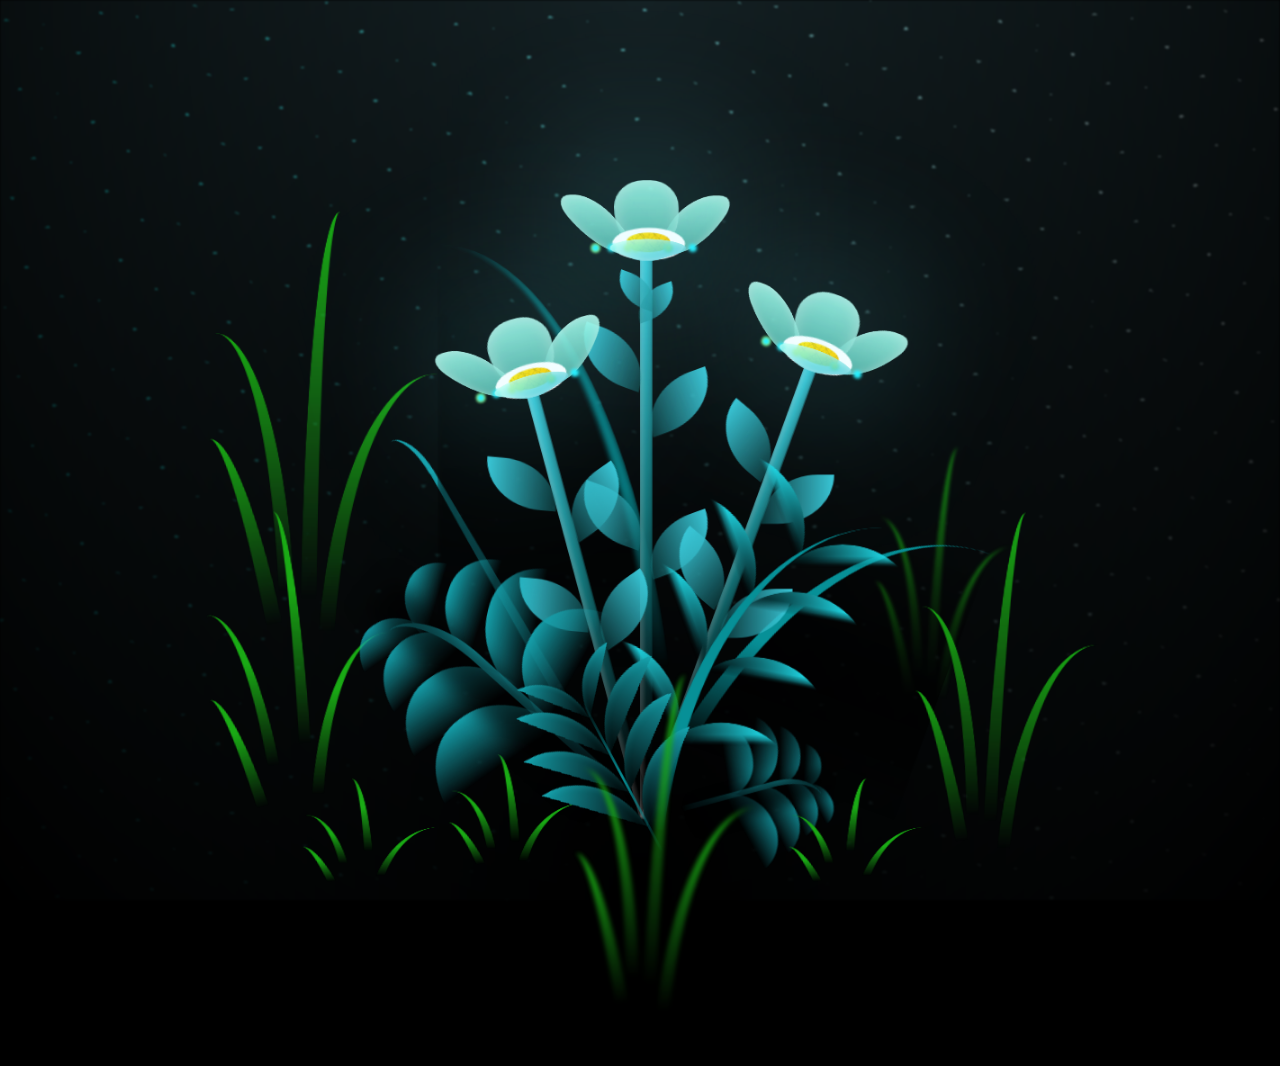
==== commit 6e23d59b: "Update flower.html" ====
--- a/semangat/flower.html
+++ b/semangat/flower.html
@@ -7,105 +7,8 @@
     <link rel="stylesheet" href="css/main.css">
     <link rel="icon" href="img/flowers.png" type="image/x-icon">
     <title>flowers</title>
-
-    <style>
-        .flower-message {
-            text-align: center;
-            color: #ff69b4;
-            font-size: 1.5rem;
-            margin: 20px auto;
-            animation: fadeIn 2s ease-in-out;
-            max-width: 90%;
-        }
-
-        .flower-message p {
-            margin: 0;
-        }
-
-        .flower-message a {
-            display: inline-block;
-            margin-top: 10px;
-            padding: 10px 20px;
-            background: #ff69b4;
-            color: white;
-            text-decoration: none;
-            border-radius: 10px;
-            font-size: 1rem;
-            transition: background 0.3s ease;
-        }
-
-        .flower-message a:hover {
-            background: #ff85c1;
-        }
-
-        @keyframes fadeIn {
-            from { opacity: 0; transform: translateY(-10px); }
-            to { opacity: 1; transform: translateY(0); }
-        }
-
-        @media screen and (max-width: 600px) {
-            .flower-message {
-                font-size: 1.2rem;
-            }
-            .flower-message a {
-                font-size: 0.9rem;
-                padding: 8px 16px;
-            }
-        }
-    </style>
-
-
-<style>
-    body {
-        margin: 0;
-        padding: 0;
-        overflow-x: hidden;
-    }
-
-    .flowers {
-        display: flex;
-        justify-content: center;
-        align-items: center;
-        flex-wrap: wrap;
-        margin: 20px auto 0 auto;
-        max-width: 100%;
-    }
-
-    .flower-message {
-        position: relative;
-        z-index: 10;
-        background: rgba(255, 255, 255, 0.1);
-        padding: 10px;
-        border-radius: 12px;
-    }
-
-    @media screen and (max-width: 574px) {
-        .flower-message {
-            font-size: 1rem;
-            padding: 8px;
-        }
-
-        .flower-message a {
-            font-size: 0.85rem;
-            padding: 6px 14px;
-        }
-    }
-</style>
-
 </head>
 <body class="container">
-
-<audio autoplay loop>
-    <source src="audio/tulus-hati-hati-di-jalan.mp3" type="audio/mpeg">
-    Your browser does not support the audio element.
-</audio>
-
-
-    <div class="flower-message" style="text-align:center; color:#ff69b4; font-size:2rem; margin-top:20px;">
-        <p>Semoga harimu indah, sayang!</p>
-        <a href="index.html" style="display:inline-block; margin-top:10px; padding:10px 20px; background:#ff69b4; color:white; text-decoration:none; border-radius:10px;">Kembali ke Halaman Utama</a>
-    </div>
-
   <!-- Pembuat code: https://codepen.io/mdusmanansari/pen/BamepLe -->
     <div class="night"></div>
     <div class="flowers">
--- a/semangat/css/main.css
+++ b/semangat/css/main.css
@@ -154,7 +154,7 @@
   transform: translate(-50%, -100%);
   width: 8vmin;
   height: 8vmin;
-  background-color: #ffb6c1;
+  background-color: #6bf0ff;
   filter: blur(10vmin);
 }
 .flower__leaf {
@@ -164,8 +164,8 @@
   width: 8vmin;
   height: 11vmin;
   border-radius: 51% 49% 47% 53%/44% 45% 55% 69%;
-  background-color: #ffc0cb;
-  background-image: linear-gradient(to top, #54b8aa, #ffc0cb);
+  background-color: #a7ffee;
+  background-image: linear-gradient(to top, #54b8aa, #a7ffee);
   transform-origin: bottom center;
   opacity: 0.9;
   box-shadow: inset 0 0 2vmin rgba(255, 255, 255, 0.5);
@@ -185,7 +185,7 @@
   transform-origin: bottom left;
   border-radius: 4vmin 10vmin 4vmin 4vmin;
   transform: translate(0%, 18%) rotateX(70deg) rotate(-43deg);
-  background-image: linear-gradient(to top, #ff69b4, #ffc0cb);
+  background-image: linear-gradient(to top, #39c6d6, #a7ffee);
   z-index: 1;
   opacity: 0.8;
 }
@@ -212,7 +212,7 @@
 .flower__line {
   height: 55vmin;
   width: 1.5vmin;
-  background-image: linear-gradient(to left, rgba(0, 0, 0, 0.2), transparent, rgba(255, 255, 255, 0.2)), linear-gradient(to top, transparent 10%, #14757a, #ff69b4);
+  background-image: linear-gradient(to left, rgba(0, 0, 0, 0.2), transparent, rgba(255, 255, 255, 0.2)), linear-gradient(to top, transparent 10%, #14757a, #39c6d6);
   box-shadow: inset 0 0 2px rgba(0, 0, 0, 0.5);
   -webkit-animation: grow-flower-tree 4s backwards;
           animation: grow-flower-tree 4s backwards;
@@ -227,7 +227,7 @@
   height: var(--h);
   border-top-right-radius: var(--h);
   border-bottom-left-radius: var(--h);
-  background-image: linear-gradient(to top, rgba(20, 117, 122, 0.4), #ff69b4);
+  background-image: linear-gradient(to top, rgba(20, 117, 122, 0.4), #39c6d6);
 }
 .flower__line__leaf--1 {
   transform: rotate(70deg) rotateY(30deg);
@@ -271,7 +271,7 @@
           animation: light-ans 4s linear infinite backwards;
 }
 .flower__light:nth-child(odd) {
-  background-color: #ff85c1;
+  background-color: #23f0ff;
 }
 .flower__light--1 {
   left: -2vmin;
@@ -826,7 +826,7 @@
   height: 10vmin;
   border-radius: 100% 0% 0% 100%/100% 100% 0% 0%;
   box-shadow: inset 0 2px 1vmin hsla(184deg, 97%, 58%, 0.2);
-  background-image: linear-gradient(to bottom left, transparent, var(--dark-color) 98%), linear-gradient(to bottom right, #ff85c1 45%, transparent 50%, transparent);
+  background-image: linear-gradient(to bottom left, transparent, var(--dark-color) 98%), linear-gradient(to bottom right, #23f0ff 45%, transparent 50%, transparent);
   -webkit-mask-image: linear-gradient(135deg, #159faa 40%, transparent 50%, transparent);
 }
 .flower__g-fr__leaf--1 {
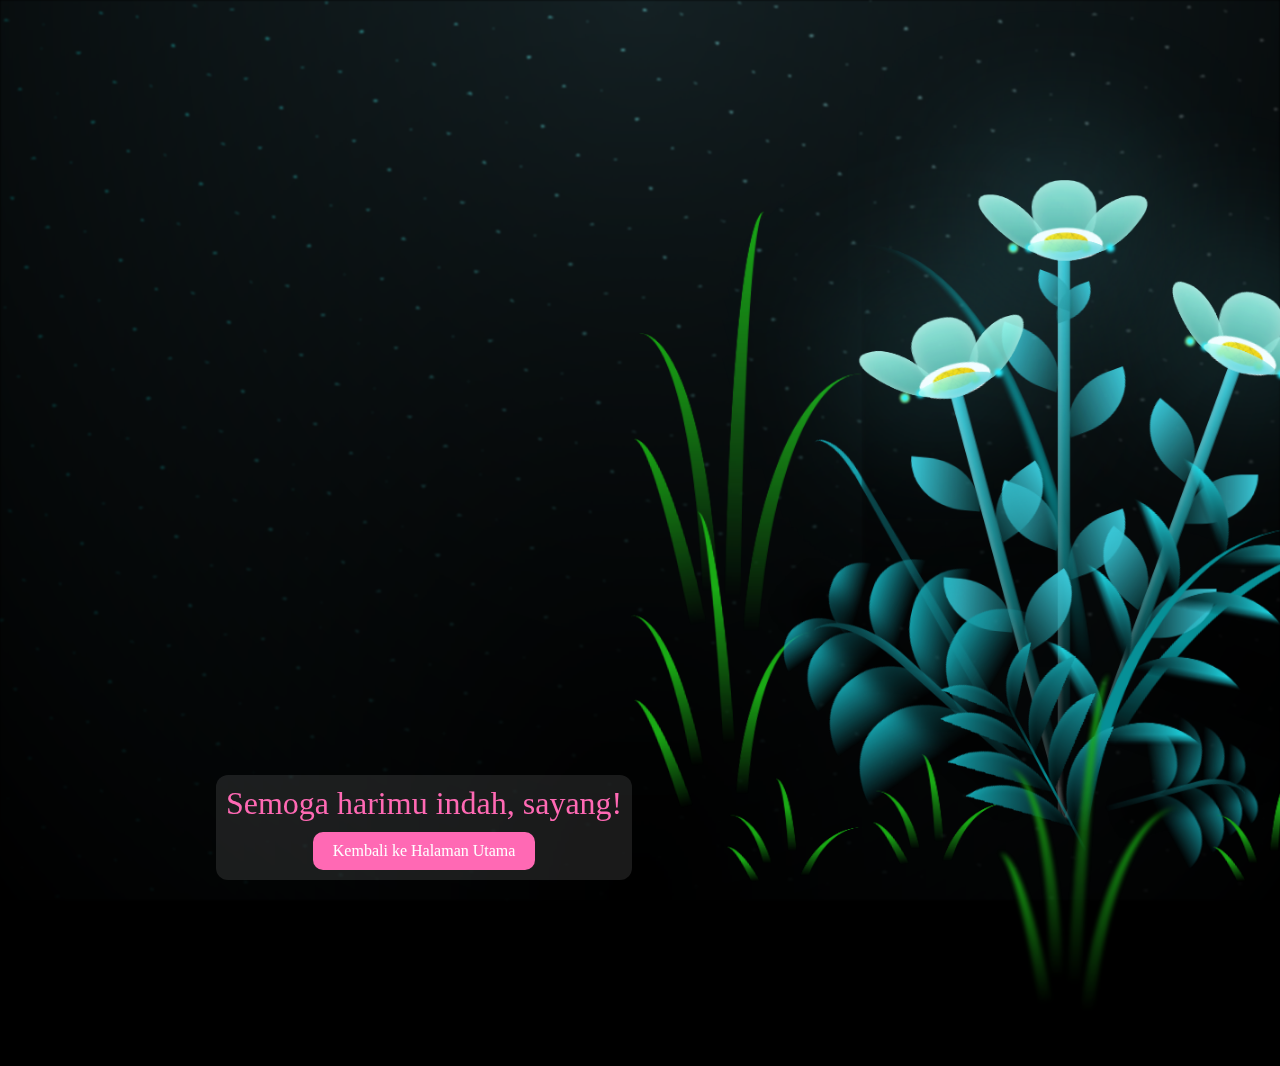
==== commit f5754df0: "Update flower.html" ====
--- a/semangat/flower.html
+++ b/semangat/flower.html
@@ -7,8 +7,105 @@
     <link rel="stylesheet" href="css/main.css">
     <link rel="icon" href="img/flowers.png" type="image/x-icon">
     <title>flowers</title>
+
+    <style>
+        .flower-message {
+            text-align: center;
+            color: #ff69b4;
+            font-size: 1.5rem;
+            margin: 20px auto;
+            animation: fadeIn 2s ease-in-out;
+            max-width: 90%;
+        }
+
+        .flower-message p {
+            margin: 0;
+        }
+
+        .flower-message a {
+            display: inline-block;
+            margin-top: 10px;
+            padding: 10px 20px;
+            background: #ff69b4;
+            color: white;
+            text-decoration: none;
+            border-radius: 10px;
+            font-size: 1rem;
+            transition: background 0.3s ease;
+        }
+
+        .flower-message a:hover {
+            background: #ff85c1;
+        }
+
+        @keyframes fadeIn {
+            from { opacity: 0; transform: translateY(-10px); }
+            to { opacity: 1; transform: translateY(0); }
+        }
+
+        @media screen and (max-width: 600px) {
+            .flower-message {
+                font-size: 1.2rem;
+            }
+            .flower-message a {
+                font-size: 0.9rem;
+                padding: 8px 16px;
+            }
+        }
+    </style>
+
+
+<style>
+    body {
+        margin: 0;
+        padding: 0;
+        overflow-x: hidden;
+    }
+
+    .flowers {
+        display: flex;
+        justify-content: center;
+        align-items: center;
+        flex-wrap: wrap;
+        margin: 20px auto 0 auto;
+        max-width: 100%;
+    }
+
+    .flower-message {
+        position: relative;
+        z-index: 10;
+        background: rgba(255, 255, 255, 0.1);
+        padding: 10px;
+        border-radius: 12px;
+    }
+
+    @media screen and (max-width: 574px) {
+        .flower-message {
+            font-size: 1rem;
+            padding: 8px;
+        }
+
+        .flower-message a {
+            font-size: 0.85rem;
+            padding: 6px 14px;
+        }
+    }
+</style>
+
 </head>
 <body class="container">
+
+<audio autoplay loop>
+    <source src="audio/tulus-hati-hati-di-jalan.mp3" type="audio/mpeg">
+    Your browser does not support the audio element.
+</audio>
+
+
+    <div class="flower-message" style="text-align:center; color:#ff69b4; font-size:2rem; margin-top:20px;">
+        <p>Semoga harimu indah, sayang!</p>
+        <a href="index.html" style="display:inline-block; margin-top:10px; padding:10px 20px; background:#ff69b4; color:white; text-decoration:none; border-radius:10px;">Kembali ke Halaman Utama</a>
+    </div>
+
   <!-- Pembuat code: https://codepen.io/mdusmanansari/pen/BamepLe -->
     <div class="night"></div>
     <div class="flowers">
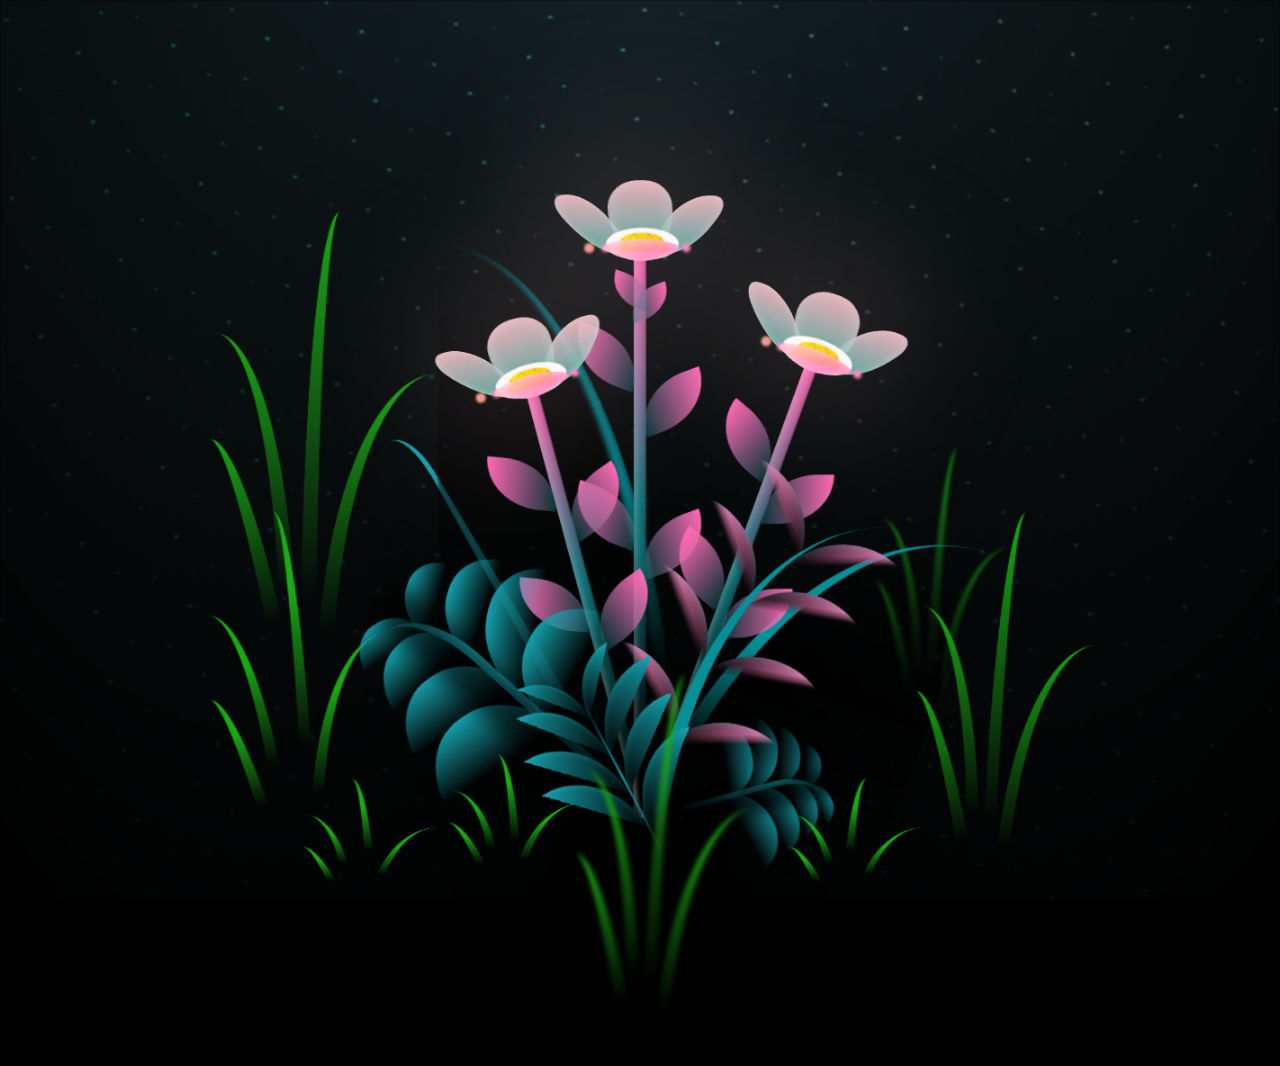
==== commit a57d86e1: "Update flower.html" ====
--- a/semangat/flower.html
+++ b/semangat/flower.html
@@ -101,12 +101,7 @@
 </audio>
 
 
-    <div class="flower-message" style="text-align:center; color:#ff69b4; font-size:2rem; margin-top:20px;">
-        <p>Semoga harimu indah, sayang!</p>
-        <a href="index.html" style="display:inline-block; margin-top:10px; padding:10px 20px; background:#ff69b4; color:white; text-decoration:none; border-radius:10px;">Kembali ke Halaman Utama</a>
-    </div>
-
-  <!-- Pembuat code: https://codepen.io/mdusmanansari/pen/BamepLe -->
+    <!-- Pembuat code: https://codepen.io/mdusmanansari/pen/BamepLe -->
     <div class="night"></div>
     <div class="flowers">
       <div class="flower flower--1">
--- a/semangat/css/main.css
+++ b/semangat/css/main.css
@@ -154,7 +154,7 @@
   transform: translate(-50%, -100%);
   width: 8vmin;
   height: 8vmin;
-  background-color: #6bf0ff;
+  background-color: #ffb6c1;
   filter: blur(10vmin);
 }
 .flower__leaf {
@@ -164,8 +164,8 @@
   width: 8vmin;
   height: 11vmin;
   border-radius: 51% 49% 47% 53%/44% 45% 55% 69%;
-  background-color: #a7ffee;
-  background-image: linear-gradient(to top, #54b8aa, #a7ffee);
+  background-color: #ffc0cb;
+  background-image: linear-gradient(to top, #54b8aa, #ffc0cb);
   transform-origin: bottom center;
   opacity: 0.9;
   box-shadow: inset 0 0 2vmin rgba(255, 255, 255, 0.5);
@@ -185,7 +185,7 @@
   transform-origin: bottom left;
   border-radius: 4vmin 10vmin 4vmin 4vmin;
   transform: translate(0%, 18%) rotateX(70deg) rotate(-43deg);
-  background-image: linear-gradient(to top, #39c6d6, #a7ffee);
+  background-image: linear-gradient(to top, #ff69b4, #ffc0cb);
   z-index: 1;
   opacity: 0.8;
 }
@@ -212,7 +212,7 @@
 .flower__line {
   height: 55vmin;
   width: 1.5vmin;
-  background-image: linear-gradient(to left, rgba(0, 0, 0, 0.2), transparent, rgba(255, 255, 255, 0.2)), linear-gradient(to top, transparent 10%, #14757a, #39c6d6);
+  background-image: linear-gradient(to left, rgba(0, 0, 0, 0.2), transparent, rgba(255, 255, 255, 0.2)), linear-gradient(to top, transparent 10%, #14757a, #ff69b4);
   box-shadow: inset 0 0 2px rgba(0, 0, 0, 0.5);
   -webkit-animation: grow-flower-tree 4s backwards;
           animation: grow-flower-tree 4s backwards;
@@ -227,7 +227,7 @@
   height: var(--h);
   border-top-right-radius: var(--h);
   border-bottom-left-radius: var(--h);
-  background-image: linear-gradient(to top, rgba(20, 117, 122, 0.4), #39c6d6);
+  background-image: linear-gradient(to top, rgba(20, 117, 122, 0.4), #ff69b4);
 }
 .flower__line__leaf--1 {
   transform: rotate(70deg) rotateY(30deg);
@@ -271,7 +271,7 @@
           animation: light-ans 4s linear infinite backwards;
 }
 .flower__light:nth-child(odd) {
-  background-color: #23f0ff;
+  background-color: #ff85c1;
 }
 .flower__light--1 {
   left: -2vmin;
@@ -826,7 +826,7 @@
   height: 10vmin;
   border-radius: 100% 0% 0% 100%/100% 100% 0% 0%;
   box-shadow: inset 0 2px 1vmin hsla(184deg, 97%, 58%, 0.2);
-  background-image: linear-gradient(to bottom left, transparent, var(--dark-color) 98%), linear-gradient(to bottom right, #23f0ff 45%, transparent 50%, transparent);
+  background-image: linear-gradient(to bottom left, transparent, var(--dark-color) 98%), linear-gradient(to bottom right, #ff85c1 45%, transparent 50%, transparent);
   -webkit-mask-image: linear-gradient(135deg, #159faa 40%, transparent 50%, transparent);
 }
 .flower__g-fr__leaf--1 {
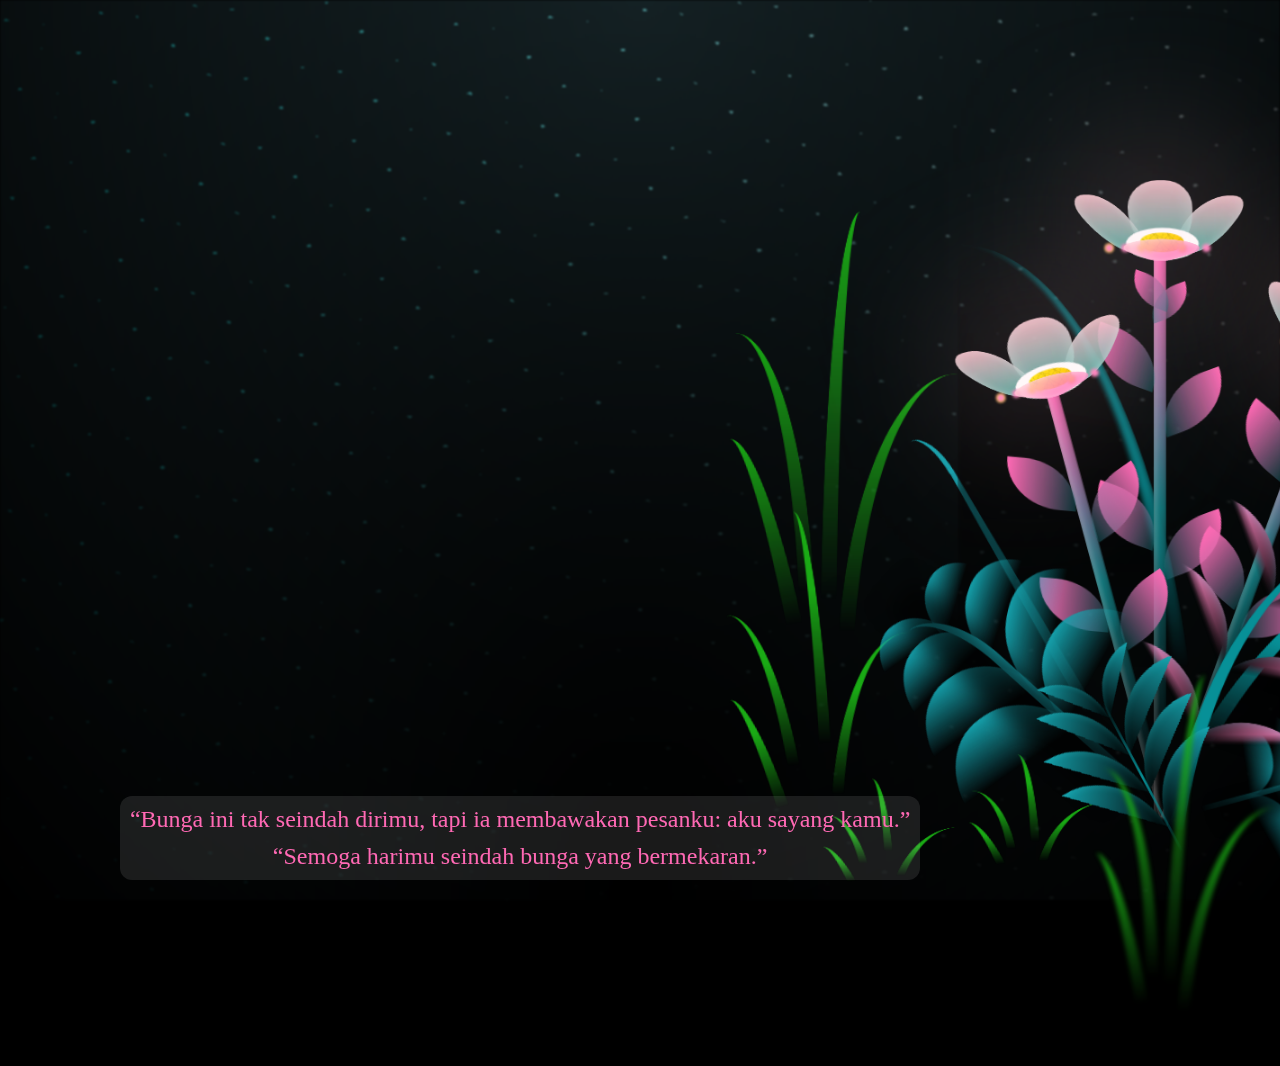
==== commit daf0b662: "Update flower.html" ====
--- a/semangat/flower.html
+++ b/semangat/flower.html
@@ -94,6 +94,12 @@
 
 </head>
 <body class="container">
+
+<div class="flower-message" style="text-align:center; color:#ff69b4; font-size:1.5rem; margin-top:20px;">
+    <p style="margin: 0 0 10px 0;">“Bunga ini tak seindah dirimu, tapi ia membawakan pesanku: aku sayang kamu.”</p>
+    <p style="margin: 0;">“Semoga harimu seindah bunga yang bermekaran.”</p>
+</div>
+
 
 <audio autoplay loop>
     <source src="audio/tulus-hati-hati-di-jalan.mp3" type="audio/mpeg">
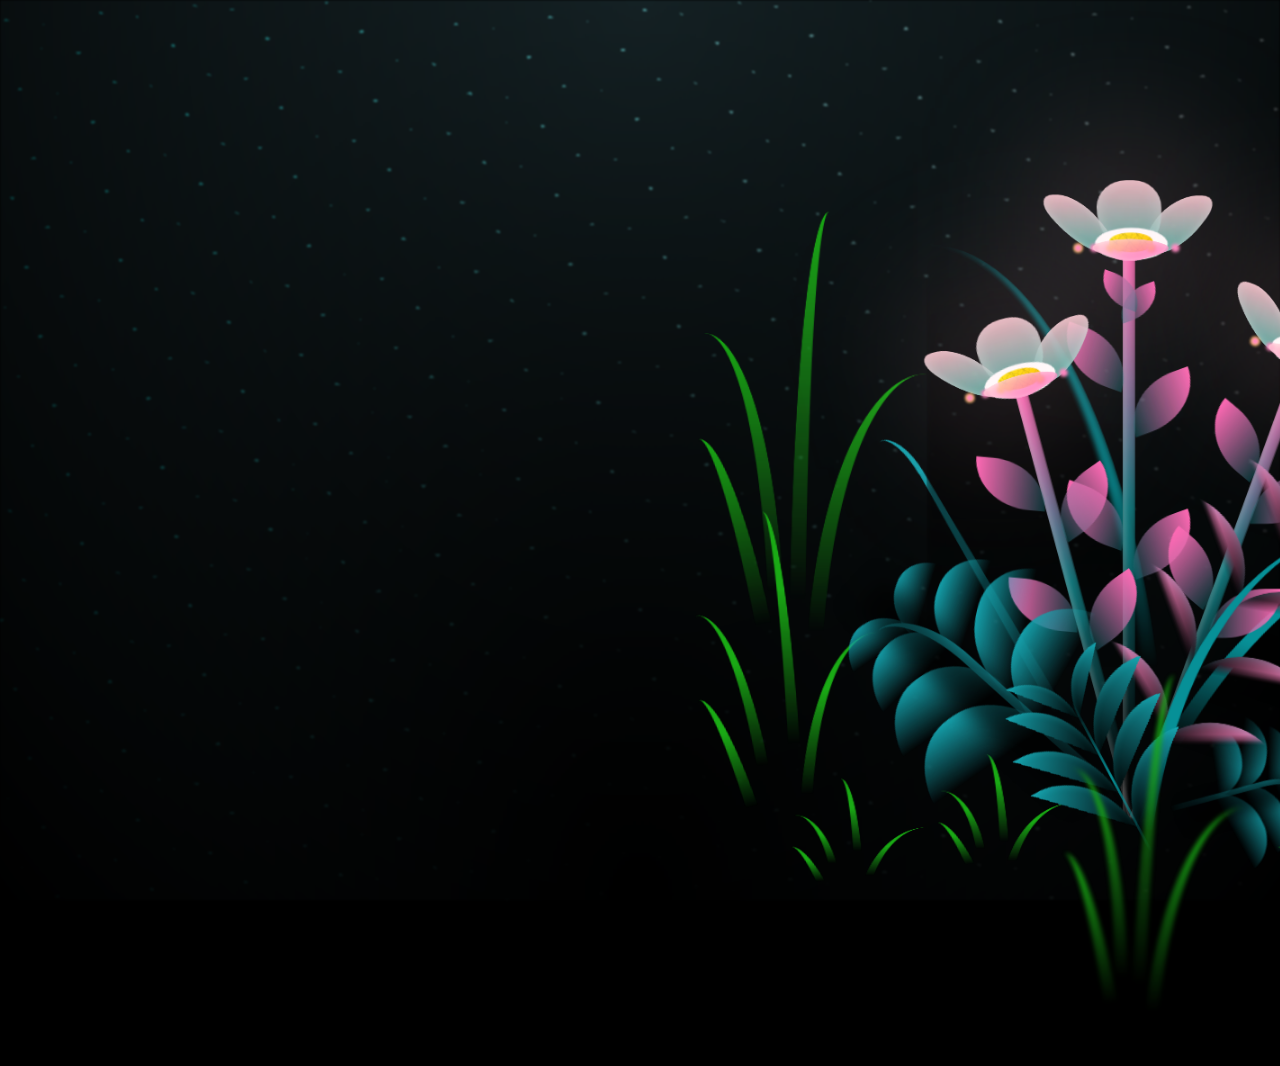
==== commit 474f8eff: "Update flower.html" ====
--- a/semangat/flower.html
+++ b/semangat/flower.html
@@ -95,10 +95,48 @@
 </head>
 <body class="container">
 
-<div class="flower-message" style="text-align:center; color:#ff69b4; font-size:1.5rem; margin-top:20px;">
-    <p style="margin: 0 0 10px 0;">“Bunga ini tak seindah dirimu, tapi ia membawakan pesanku: aku sayang kamu.”</p>
-    <p style="margin: 0;">“Semoga harimu seindah bunga yang bermekaran.”</p>
-</div>
+<style>
+  #quote-rotator {
+    text-align: center;
+    color: #ff69b4;
+    font-size: 1.3rem;
+    margin: 20px auto 10px auto;
+    max-width: 90%;
+    animation: fadeIn 2s ease-in-out;
+    min-height: 3em;
+  }
+
+  @keyframes fadeIn {
+    from { opacity: 0; }
+    to { opacity: 1; }
+  }
+
+  @media screen and (max-width: 600px) {
+    #quote-rotator {
+      font-size: 1.1rem;
+    }
+  }
+</style>
+
+<div id="quote-rotator">“Bunga ini tak seindah dirimu, tapi ia membawakan pesanku: aku sayang kamu.”</div>
+
+<script>
+  const quotes = [
+    "“Bunga ini tak seindah dirimu, tapi ia membawakan pesanku: aku sayang kamu.”",
+    "“Semoga harimu seindah bunga yang bermekaran.”"
+  ];
+  let quoteIndex = 0;
+  const rotator = document.getElementById("quote-rotator");
+
+  setInterval(() => {
+    quoteIndex = (quoteIndex + 1) % quotes.length;
+    rotator.style.opacity = 0;
+    setTimeout(() => {
+      rotator.textContent = quotes[quoteIndex];
+      rotator.style.opacity = 1;
+    }, 400);
+  }, 5000);
+</script>
 
 
 <audio autoplay loop>
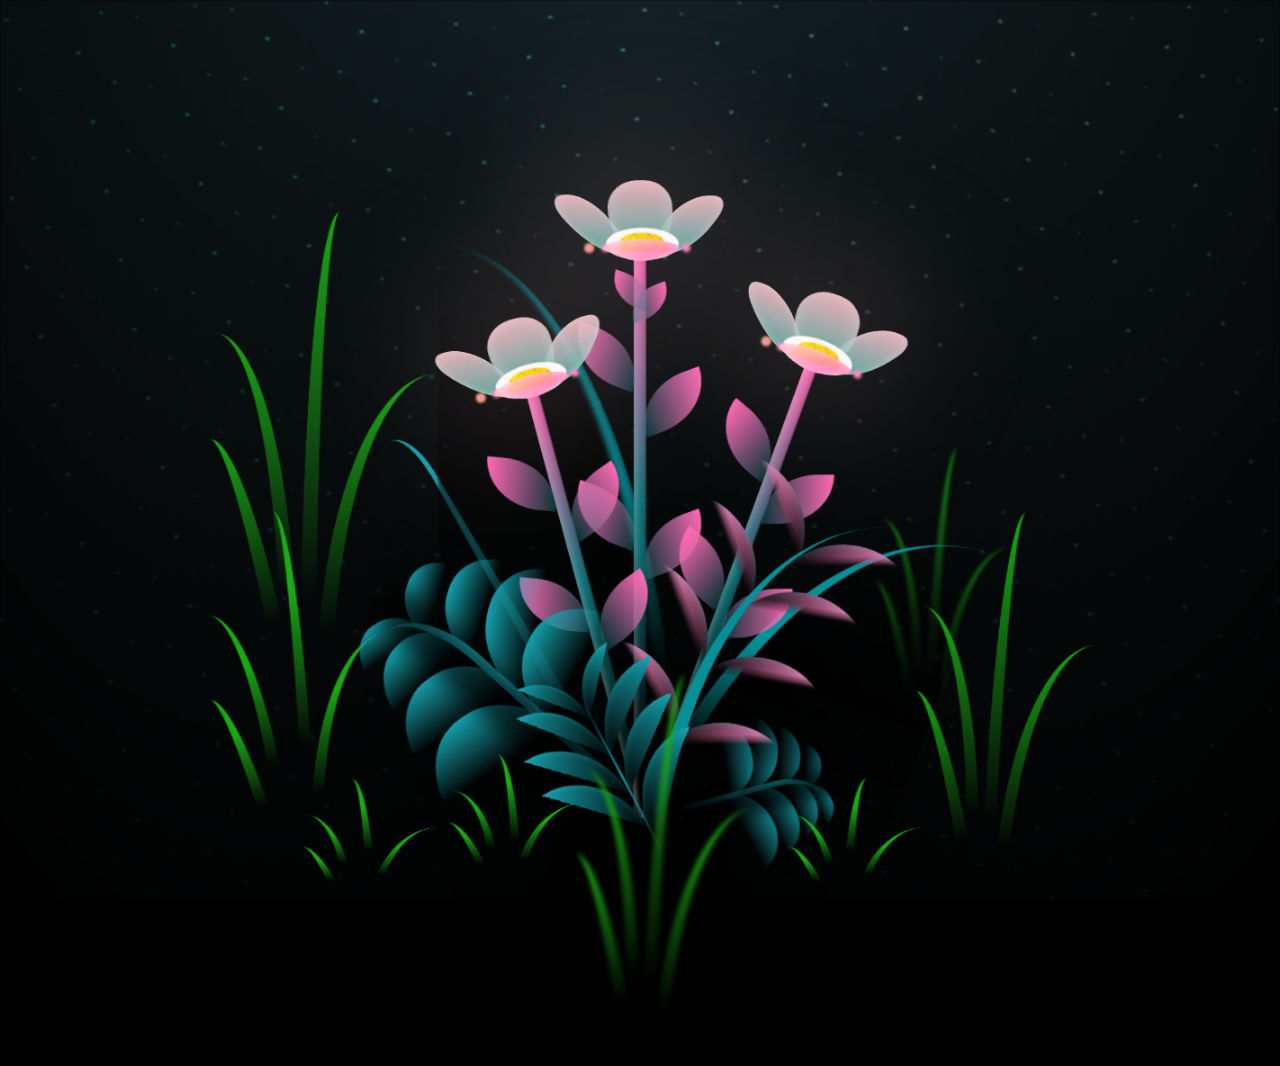
==== commit bec00b77: "Update flower.html" ====
--- a/semangat/flower.html
+++ b/semangat/flower.html
@@ -94,50 +94,6 @@
 
 </head>
 <body class="container">
-
-<style>
-  #quote-rotator {
-    text-align: center;
-    color: #ff69b4;
-    font-size: 1.3rem;
-    margin: 20px auto 10px auto;
-    max-width: 90%;
-    animation: fadeIn 2s ease-in-out;
-    min-height: 3em;
-  }
-
-  @keyframes fadeIn {
-    from { opacity: 0; }
-    to { opacity: 1; }
-  }
-
-  @media screen and (max-width: 600px) {
-    #quote-rotator {
-      font-size: 1.1rem;
-    }
-  }
-</style>
-
-<div id="quote-rotator">“Bunga ini tak seindah dirimu, tapi ia membawakan pesanku: aku sayang kamu.”</div>
-
-<script>
-  const quotes = [
-    "“Bunga ini tak seindah dirimu, tapi ia membawakan pesanku: aku sayang kamu.”",
-    "“Semoga harimu seindah bunga yang bermekaran.”"
-  ];
-  let quoteIndex = 0;
-  const rotator = document.getElementById("quote-rotator");
-
-  setInterval(() => {
-    quoteIndex = (quoteIndex + 1) % quotes.length;
-    rotator.style.opacity = 0;
-    setTimeout(() => {
-      rotator.textContent = quotes[quoteIndex];
-      rotator.style.opacity = 1;
-    }, 400);
-  }, 5000);
-</script>
-
 
 <audio autoplay loop>
     <source src="audio/tulus-hati-hati-di-jalan.mp3" type="audio/mpeg">
